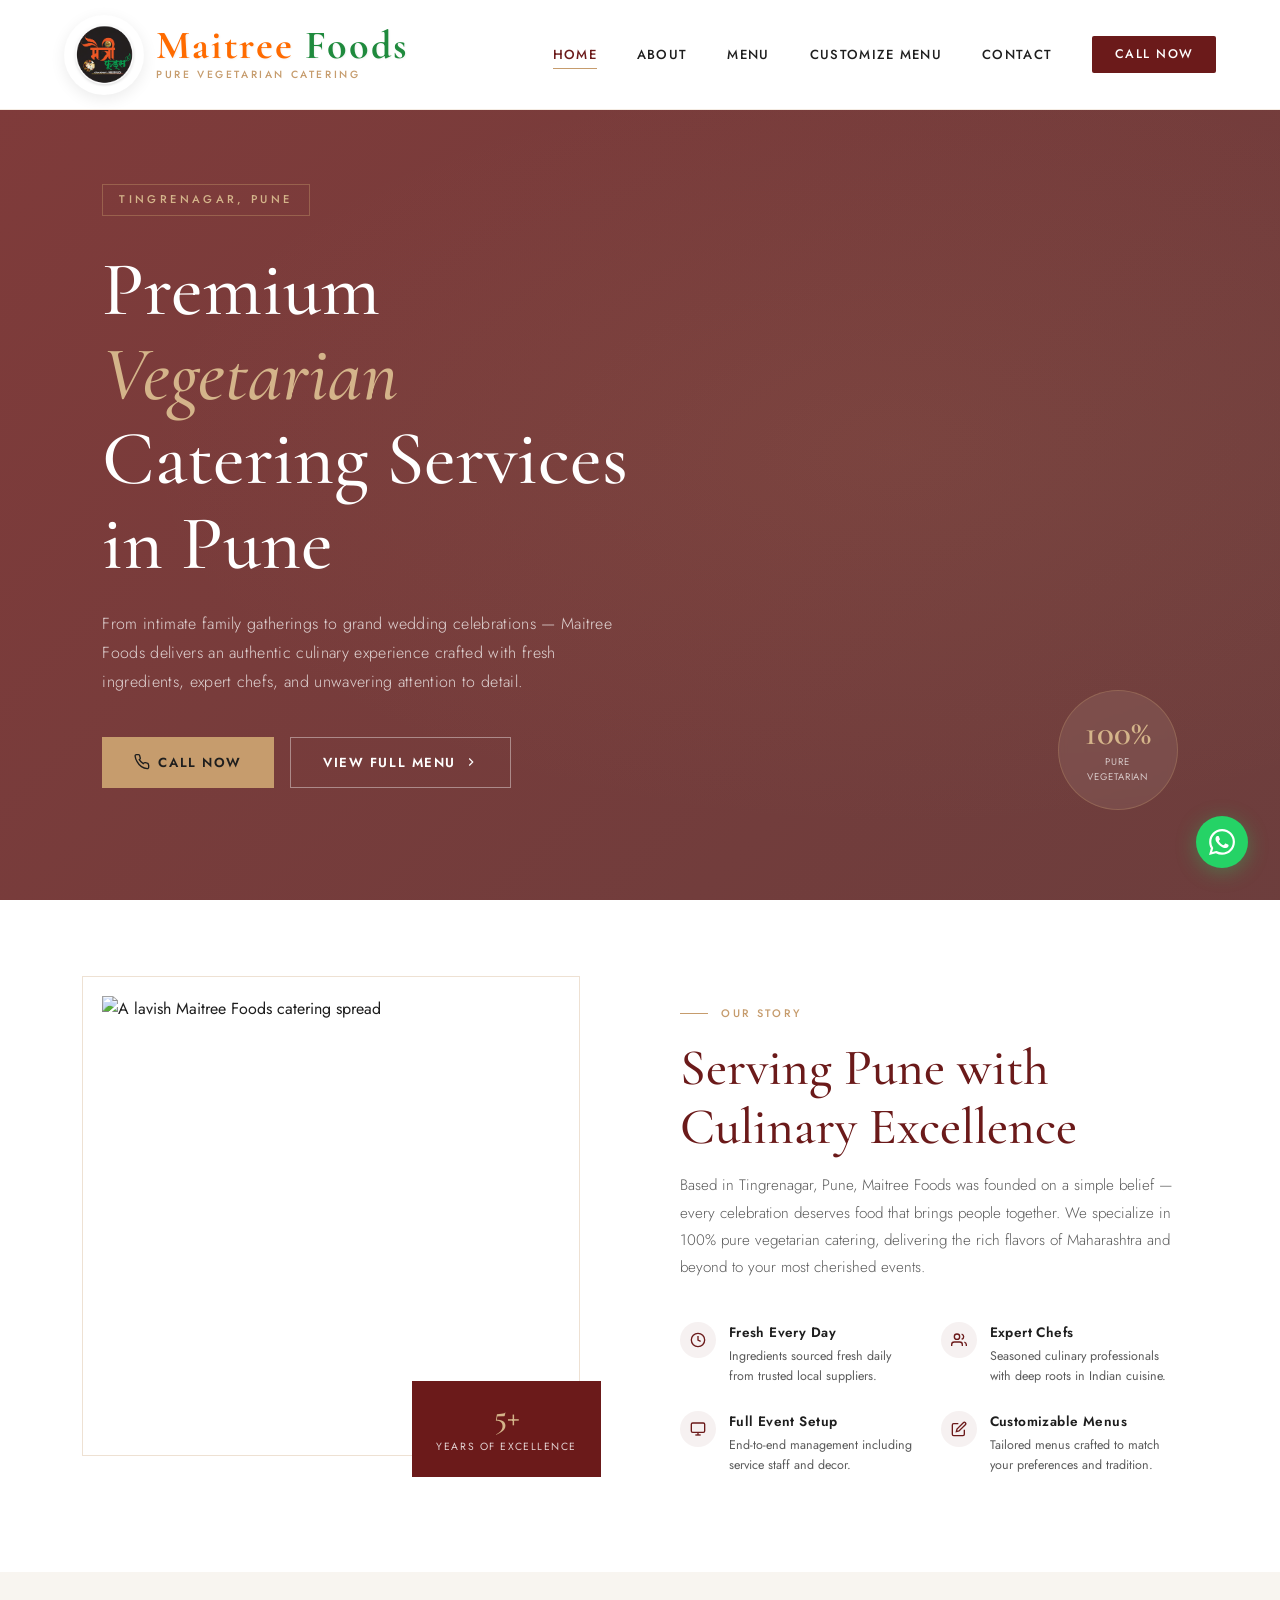
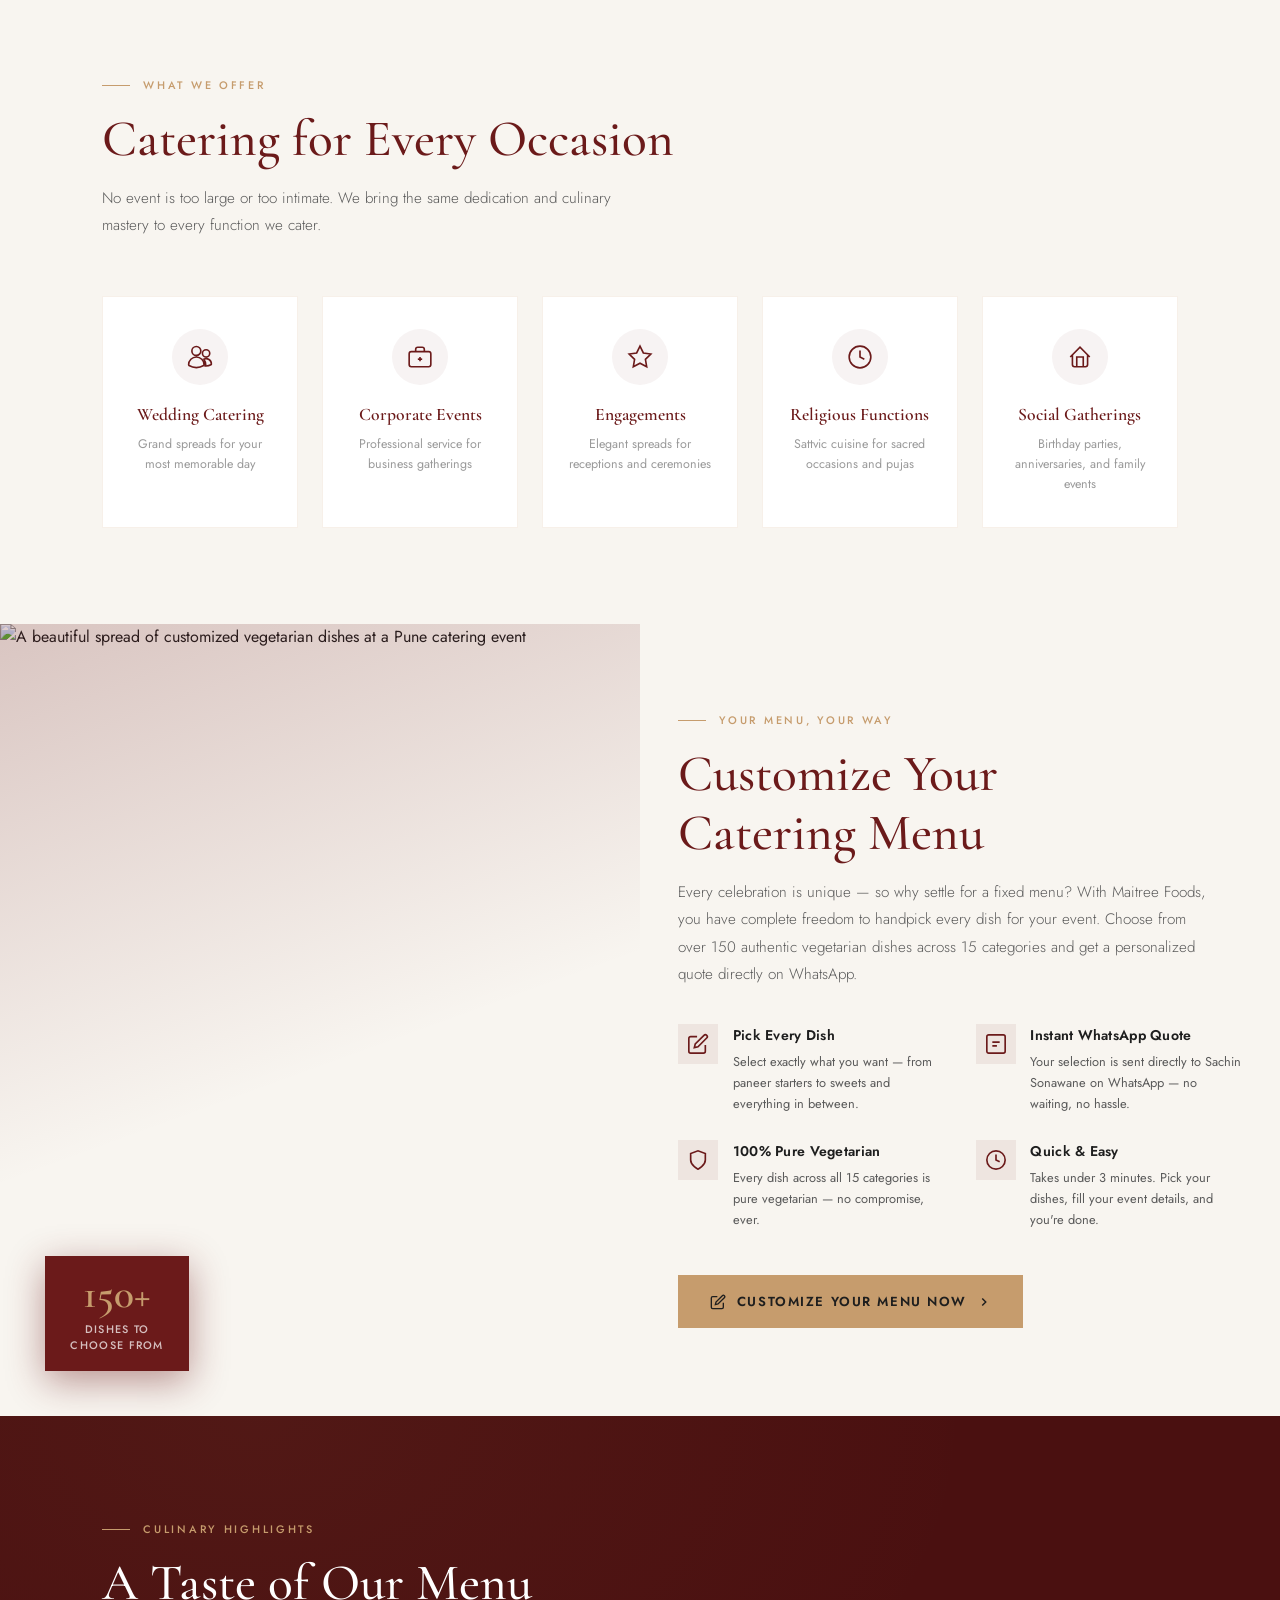
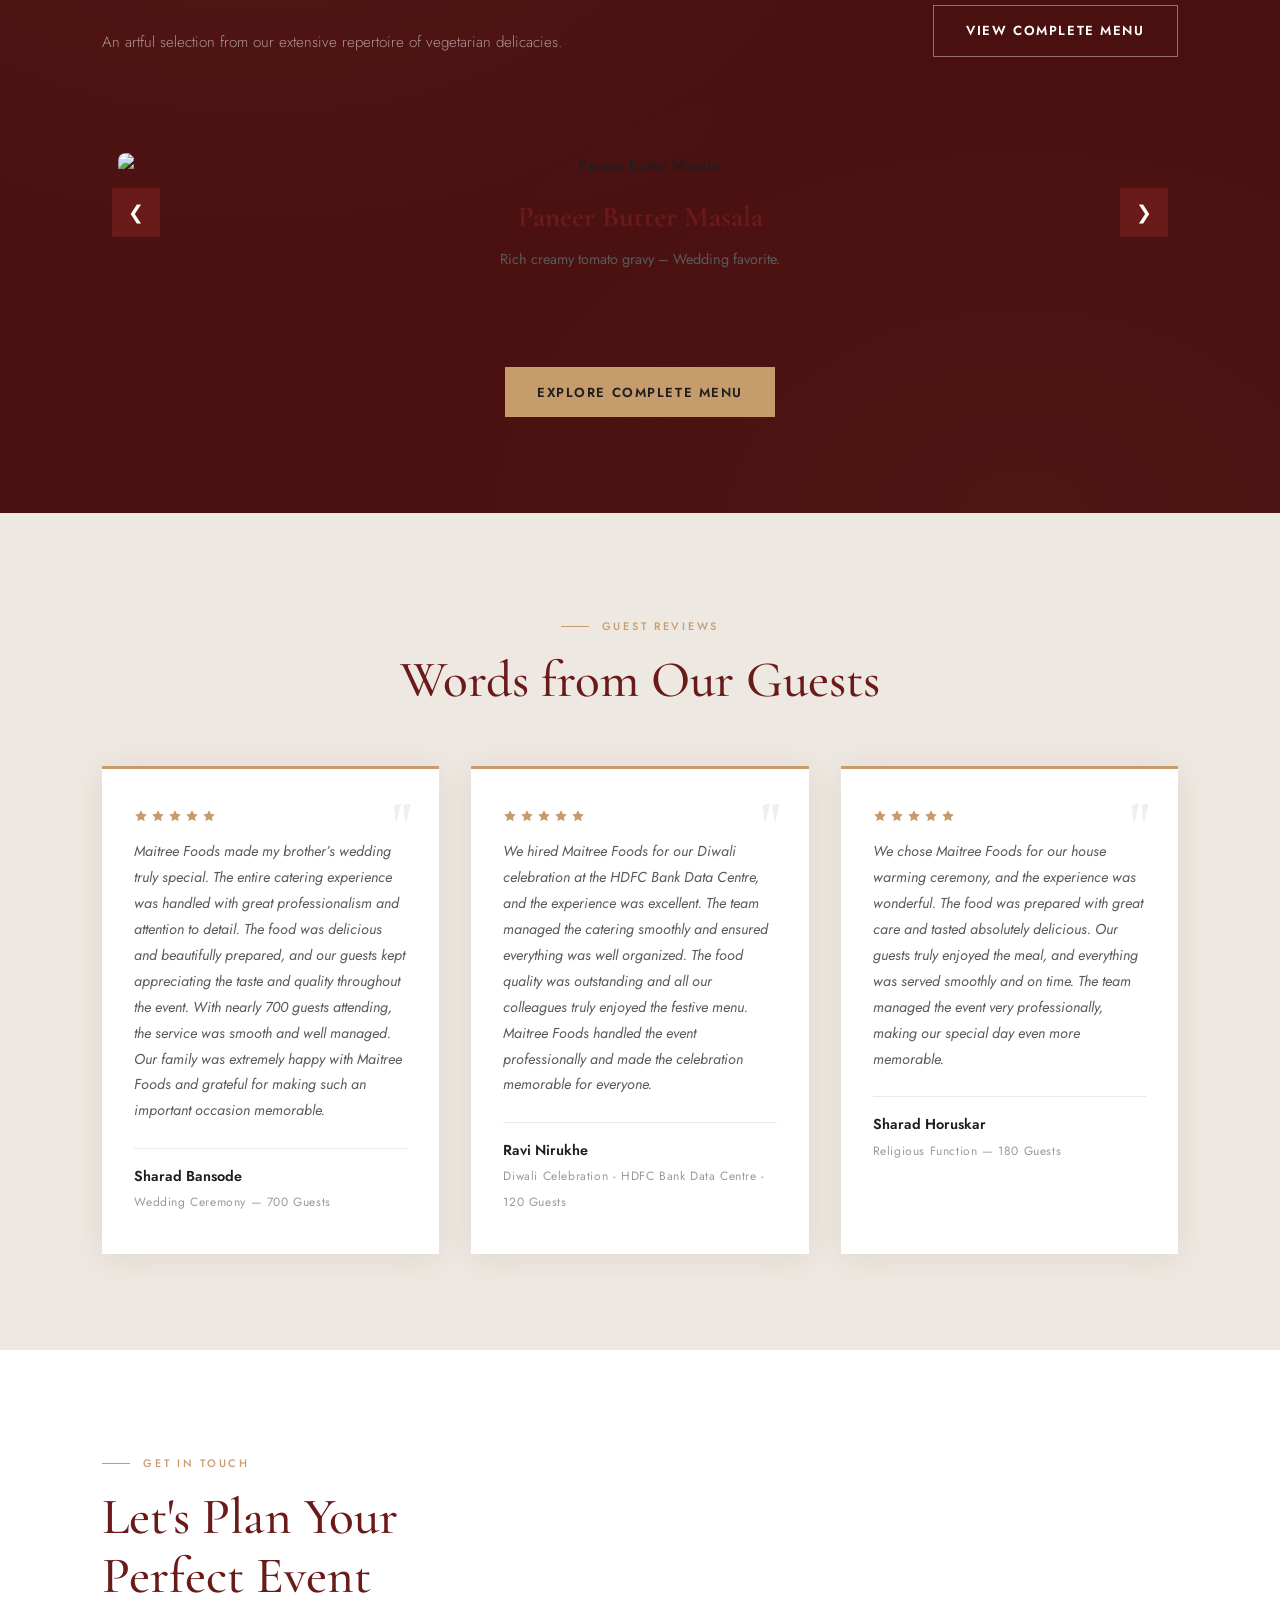
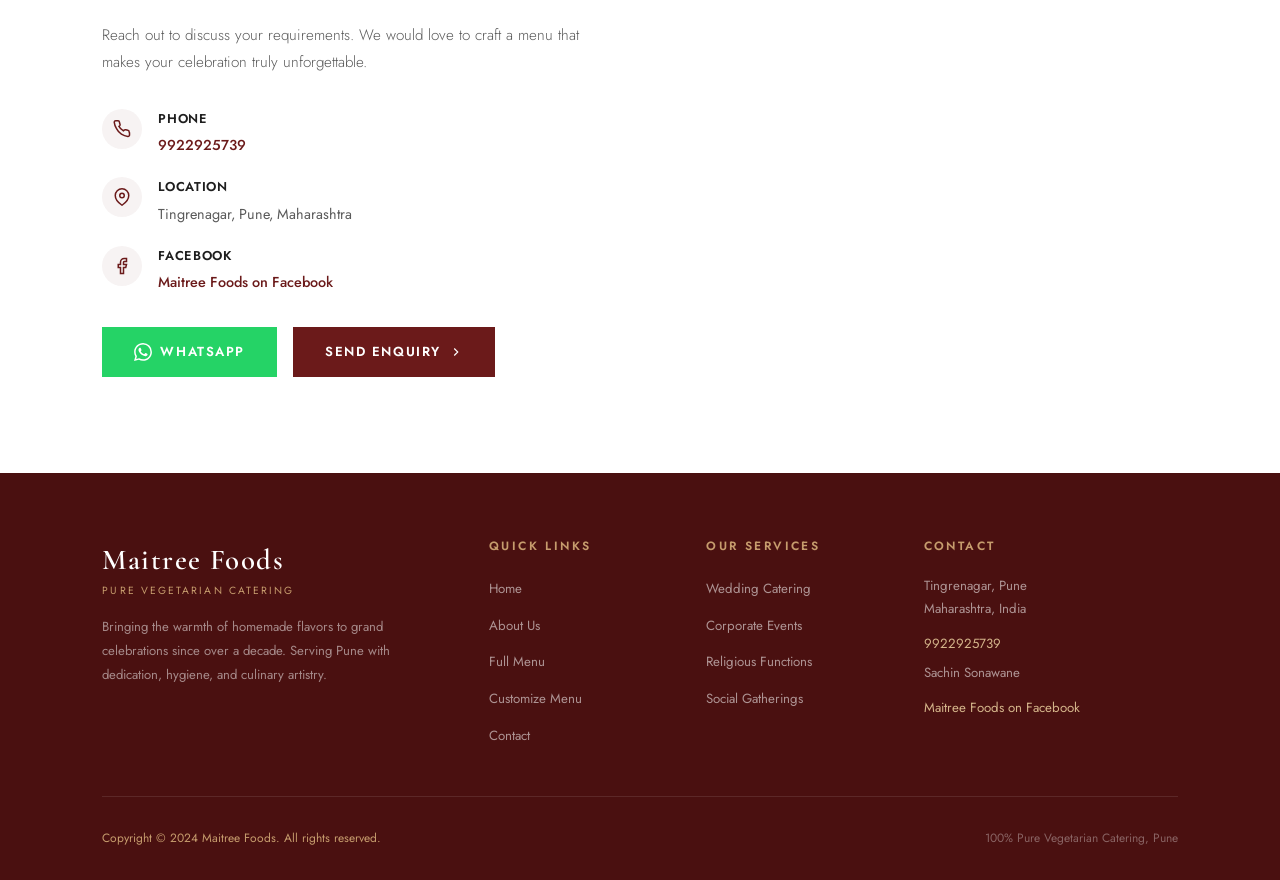
==== index.html @ 5e2cfca2 "Add files via upload" ====
<!doctype html>
<html lang="en">
  <head>
    <meta charset="UTF-8" />
    <meta name="viewport" content="width=device-width, initial-scale=1.0" />
    <title>Maitree Foods — Premium Vegetarian Catering in Pune</title>
    <meta
      name="description"
      content="Maitree Foods offers premium 100% pure vegetarian catering services in Pune for weddings, corporate events, social gatherings, and religious functions. Based in Tingrenagar, Pune."
    />
    <meta
      name="keywords"
      content="vegetarian catering Pune, wedding catering Pune, Maitree Foods, Tingrenagar catering, pure veg catering Maharashtra"
    />
    <link rel="preconnect" href="https://fonts.googleapis.com" />
    <link rel="preconnect" href="https://fonts.gstatic.com" crossorigin />
    <link
      href="https://fonts.googleapis.com/css2?family=Cormorant+Garamond:ital,wght@0,300;0,400;0,500;0,600;0,700;1,300;1,400;1,500&family=Jost:wght@300;400;500;600&display=swap"
      rel="stylesheet"
    />
    <link rel="stylesheet" href="style.css" />
    <style>
      /* ============================================================
       CUSTOMIZE PROMO SECTION — Index Page
       ============================================================ */
      .customize-promo {
        display: grid;
        grid-template-columns: 1fr 1fr;
        align-items: stretch;
        overflow: hidden;
        background: var(--cream, #f8f5f0);
      }

      .customize-promo__image-wrap {
        position: relative;
        min-height: 580px;
        overflow: hidden;
      }

      .customize-promo__image-wrap img {
        width: 100%;
        height: 100%;
        object-fit: cover;
        display: block;
        transition: transform 0.7s ease;
      }

      .customize-promo__image-wrap:hover img {
        transform: scale(1.05);
      }

      .customize-promo__image-wrap::after {
        content: "";
        position: absolute;
        inset: 0;
        background: linear-gradient(
          160deg,
          rgba(107, 26, 26, 0.22) 0%,
          transparent 55%
        );
        pointer-events: none;
      }

      .customize-promo__badge {
        position: absolute;
        bottom: 2.8rem;
        left: 2.8rem;
        background: #6b1a1a;
        padding: 1.1rem 1.6rem;
        z-index: 2;
        text-align: center;
        box-shadow: 0 10px 35px rgba(107, 26, 26, 0.45);
      }

      .customize-promo__badge strong {
        display: block;
        font-family: "Cormorant Garamond", serif;
        font-size: 2.6rem;
        font-weight: 600;
        line-height: 1;
        color: #c69c6d;
      }

      .customize-promo__badge span {
        display: block;
        font-size: 0.68rem;
        font-weight: 500;
        letter-spacing: 0.12em;
        text-transform: uppercase;
        color: rgba(255, 255, 255, 0.72);
        margin-top: 0.35rem;
        line-height: 1.5;
      }

      .customize-promo__content {
        padding: 5.5rem 6%;
        display: flex;
        flex-direction: column;
        justify-content: center;
      }

      .customize-reasons {
        display: grid;
        grid-template-columns: 1fr 1fr;
        gap: 1.6rem 2rem;
        margin: 2.2rem 0 2.8rem;
      }

      .customize-reason {
        display: flex;
        gap: 0.9rem;
        align-items: flex-start;
      }

      .customize-reason__icon {
        width: 40px;
        height: 40px;
        background: rgba(107, 26, 26, 0.07);
        display: flex;
        align-items: center;
        justify-content: center;
        flex-shrink: 0;
        color: #6b1a1a;
        padding: 9px;
      }

      .customize-reason__icon svg {
        width: 100%;
        height: 100%;
      }

      .customize-reason h4 {
        font-size: 0.88rem;
        font-weight: 600;
        color: #1e1e1e;
        margin-bottom: 0.3rem;
        letter-spacing: 0.02em;
      }

      .customize-reason p {
        font-size: 0.8rem;
        color: #5a5a5a;
        line-height: 1.65;
      }

      .customize-promo__cta {
        align-self: flex-start;
        display: inline-flex;
        align-items: center;
        gap: 0.65rem;
        padding: 1rem 2rem;
        font-size: 0.82rem;
        text-decoration: none;
        transition: gap 0.2s;
      }

      .customize-promo__cta:hover {
        gap: 0.9rem;
      }

      @media (max-width: 960px) {
        .customize-promo {
          grid-template-columns: 1fr;
        }
        .customize-promo__image-wrap {
          min-height: 340px;
        }
        .customize-promo__content {
          padding: 3.5rem 8%;
        }
      }

      @media (max-width: 600px) {
        .customize-promo__content {
          padding: 3rem 5%;
        }
        .customize-reasons {
          grid-template-columns: 1fr;
          gap: 1.2rem;
        }
        .customize-promo__badge {
          bottom: 1.5rem;
          left: 1.5rem;
        }
        .customize-promo__cta {
          width: 100%;
          justify-content: center;
        }
      }
    </style>
  </head>
  <body>
    <!-- ======================================================
       HEADER
  ====================================================== -->
    <header class="site-header" id="siteHeader">
      <a href="index.html" class="logo">
        <img
          src="Maitree foods logo2.png"
          alt="Maitree Foods Logo"
          class="logo__icon"
        />
        <div class="logo__text">
          <div class="logo__name">
            <span class="logo-maitri">Maitree</span>
            <span class="logo-foods">Foods</span>
          </div>
          <div class="logo__sub">Pure Vegetarian Catering</div>
        </div>
      </a>

      <nav class="main-nav" aria-label="Main navigation">
        <a href="index.html" class="main-nav__link active">Home</a>
        <a href="about.html" class="main-nav__link">About</a>
        <a href="menu.html" class="main-nav__link">Menu</a>
        <a href="customize-menu.html" class="main-nav__link">Customize Menu</a>
        <a href="contact.html" class="main-nav__link">Contact</a>
        <a href="tel:9922925739" class="main-nav__link main-nav__cta"
          >Call Now</a
        >
      </nav>

      <button
        class="hamburger"
        id="hamburger"
        aria-label="Toggle menu"
        aria-expanded="false"
      >
        <span></span><span></span><span></span>
      </button>
    </header>

    <nav class="mobile-menu" id="mobileMenu" aria-label="Mobile navigation">
      <a href="index.html" class="mobile-menu__link">Home</a>
      <a href="about.html" class="mobile-menu__link">About</a>
      <a href="menu.html" class="mobile-menu__link">Menu</a>
      <a href="customize-menu.html" class="mobile-menu__link">Customize Menu</a>
      <a href="contact.html" class="mobile-menu__link">Contact</a>
      <a href="tel:9922925739" class="mobile-menu__link">Call: 9922925739</a>
    </nav>

    <!-- ======================================================
       HERO
  ====================================================== -->
    <section class="hero" aria-label="Hero">
      <div class="hero__bg">
        <div class="hero__slide active"></div>
        <div class="hero__slide"></div>
        <div class="hero__slide"></div>
      </div>

      <div class="hero__content">
        <div class="hero__label">Tingrenagar, Pune</div>
        <h1 class="hero__title">
          Premium <em>Vegetarian</em><br />Catering Services<br />in Pune
        </h1>
        <p class="hero__desc">
          From intimate family gatherings to grand wedding celebrations —
          Maitree Foods delivers an authentic culinary experience crafted with
          fresh ingredients, expert chefs, and unwavering attention to detail.
        </p>
        <div class="hero__buttons">
          <a href="tel:9922925739" class="btn btn--primary">
            <svg
              width="16"
              height="16"
              viewBox="0 0 24 24"
              fill="none"
              stroke="currentColor"
              stroke-width="2"
              aria-hidden="true"
            >
              <path
                d="M22 16.92v3a2 2 0 0 1-2.18 2 19.79 19.79 0 0 1-8.63-3.07A19.5 19.5 0 0 1 4.69 11.5a19.79 19.79 0 0 1-3.07-8.67A2 2 0 0 1 3.62 1h3a2 2 0 0 1 2 1.72c.127.96.361 1.903.7 2.81a2 2 0 0 1-.45 2.11L7.91 8.5a16 16 0 0 0 6 6l.96-.96a2 2 0 0 1 2.11-.45c.907.339 1.85.573 2.81.7A2 2 0 0 1 21.5 16z"
              />
            </svg>
            Call Now
          </a>
          <a href="menu.html" class="btn btn--outline-light">
            View Full Menu
            <svg
              width="14"
              height="14"
              viewBox="0 0 24 24"
              fill="none"
              stroke="currentColor"
              stroke-width="2"
              aria-hidden="true"
            >
              <polyline points="9,18 15,12 9,6" />
            </svg>
          </a>
        </div>
      </div>
      <div class="hero__badge" aria-hidden="true">
        <div class="hero__badge-num">100%</div>
        <div class="hero__badge-text">Pure<br />Vegetarian</div>
      </div>
    </section>

    <!-- ======================================================
       ABOUT
  ====================================================== -->
    <section class="about section" aria-labelledby="about-heading">
      <div class="about__image-wrap">
        <img
          src="https://images.unsplash.com/photo-1567620905732-2d1ec7ab7445?w=800&q=80"
          alt="A lavish Maitree Foods catering spread"
        />
        <div class="about__image-tag">
          <strong>5+</strong>
          <span>Years of Excellence</span>
        </div>
      </div>

      <div class="about__text">
        <div class="section-label">Our Story</div>
        <h2 class="section-title" id="about-heading">
          Serving Pune with<br />Culinary Excellence
        </h2>
        <p class="section-subtitle">
          Based in Tingrenagar, Pune, Maitree Foods was founded on a simple
          belief — every celebration deserves food that brings people together.
          We specialize in 100% pure vegetarian catering, delivering the rich
          flavors of Maharashtra and beyond to your most cherished events.
        </p>

        <div class="about__points">
          <div class="about__point">
            <div class="about__point-icon">
              <svg
                viewBox="0 0 24 24"
                fill="none"
                stroke="currentColor"
                stroke-width="2"
                aria-hidden="true"
              >
                <circle cx="12" cy="12" r="10" />
                <path d="M12 6v6l4 2" />
              </svg>
            </div>
            <div>
              <h4>Fresh Every Day</h4>
              <p>
                Ingredients sourced fresh daily from trusted local suppliers.
              </p>
            </div>
          </div>
          <div class="about__point">
            <div class="about__point-icon">
              <svg
                viewBox="0 0 24 24"
                fill="none"
                stroke="currentColor"
                stroke-width="2"
                aria-hidden="true"
              >
                <path d="M17 21v-2a4 4 0 0 0-4-4H5a4 4 0 0 0-4 4v2" />
                <circle cx="9" cy="7" r="4" />
                <path d="M23 21v-2a4 4 0 0 0-3-3.87" />
                <path d="M16 3.13a4 4 0 0 1 0 7.75" />
              </svg>
            </div>
            <div>
              <h4>Expert Chefs</h4>
              <p>
                Seasoned culinary professionals with deep roots in Indian
                cuisine.
              </p>
            </div>
          </div>
          <div class="about__point">
            <div class="about__point-icon">
              <svg
                viewBox="0 0 24 24"
                fill="none"
                stroke="currentColor"
                stroke-width="2"
                aria-hidden="true"
              >
                <rect x="2" y="3" width="20" height="14" rx="2" />
                <line x1="8" y1="21" x2="16" y2="21" />
                <line x1="12" y1="17" x2="12" y2="21" />
              </svg>
            </div>
            <div>
              <h4>Full Event Setup</h4>
              <p>End-to-end management including service staff and decor.</p>
            </div>
          </div>
          <div class="about__point">
            <div class="about__point-icon">
              <svg
                viewBox="0 0 24 24"
                fill="none"
                stroke="currentColor"
                stroke-width="2"
                aria-hidden="true"
              >
                <path
                  d="M11 4H4a2 2 0 0 0-2 2v14a2 2 0 0 0 2 2h14a2 2 0 0 0 2-2v-7"
                />
                <path
                  d="M18.5 2.5a2.121 2.121 0 0 1 3 3L12 15l-4 1 1-4 9.5-9.5z"
                />
              </svg>
            </div>
            <div>
              <h4>Customizable Menus</h4>
              <p>
                Tailored menus crafted to match your preferences and tradition.
              </p>
            </div>
          </div>
        </div>
      </div>
    </section>

    <!-- ======================================================
       SERVICES
  ====================================================== -->
    <section class="services section" aria-labelledby="services-heading">
      <div class="services__header">
        <div class="section-label">What We Offer</div>
        <h2 class="section-title" id="services-heading">
          Catering for Every Occasion
        </h2>
        <p class="section-subtitle">
          No event is too large or too intimate. We bring the same dedication
          and culinary mastery to every function we cater.
        </p>
      </div>

      <div class="services__grid">
        <div class="service-card">
          <div class="service-card__icon">
            <svg
              viewBox="0 0 24 24"
              fill="none"
              stroke="currentColor"
              stroke-width="1.5"
              aria-hidden="true"
            >
              <path
                d="M4.5 6.375a4.125 4.125 0 1 1 8.25 0 4.125 4.125 0 0 1-8.25 0zM14.25 8.625a3.375 3.375 0 1 1 6.75 0 3.375 3.375 0 0 1-6.75 0zM1.5 19.125a7.125 7.125 0 0 1 14.25 0v.003l-.001.119a.75.75 0 0 1-.363.63 13.067 13.067 0 0 1-6.761 1.873c-2.472 0-4.786-.684-6.76-1.873a.75.75 0 0 1-.364-.63l-.001-.122zM17.25 19.128l-.001.144a2.25 2.25 0 0 1-.233.96 10.088 10.088 0 0 0 5.06-1.01.75.75 0 0 0 .42-.643 4.875 4.875 0 0 0-6.957-4.611 8.586 8.586 0 0 1 1.71 5.157v.003z"
              />
            </svg>
          </div>
          <h3>Wedding Catering</h3>
          <p>Grand spreads for your most memorable day</p>
        </div>
        <div class="service-card">
          <div class="service-card__icon">
            <svg
              viewBox="0 0 24 24"
              fill="none"
              stroke="currentColor"
              stroke-width="1.5"
              aria-hidden="true"
            >
              <rect x="2" y="7" width="20" height="14" rx="2" />
              <path d="M16 7V5a2 2 0 0 0-2-2h-4a2 2 0 0 0-2 2v2" />
              <line x1="12" y1="12" x2="12" y2="16" />
              <line x1="10" y1="14" x2="14" y2="14" />
            </svg>
          </div>
          <h3>Corporate Events</h3>
          <p>Professional service for business gatherings</p>
        </div>
        <div class="service-card">
          <div class="service-card__icon">
            <svg
              viewBox="0 0 24 24"
              fill="none"
              stroke="currentColor"
              stroke-width="1.5"
              aria-hidden="true"
            >
              <path
                d="M12 2l3.09 6.26L22 9.27l-5 4.87 1.18 6.88L12 17.77l-6.18 3.25L7 14.14 2 9.27l6.91-1.01L12 2z"
              />
            </svg>
          </div>
          <h3>Engagements</h3>
          <p>Elegant spreads for receptions and ceremonies</p>
        </div>
        <div class="service-card">
          <div class="service-card__icon">
            <svg
              viewBox="0 0 24 24"
              fill="none"
              stroke="currentColor"
              stroke-width="1.5"
              aria-hidden="true"
            >
              <circle cx="12" cy="12" r="10" />
              <path d="M12 6v6l4 2" />
            </svg>
          </div>
          <h3>Religious Functions</h3>
          <p>Sattvic cuisine for sacred occasions and pujas</p>
        </div>
        <div class="service-card">
          <div class="service-card__icon">
            <svg
              viewBox="0 0 24 24"
              fill="none"
              stroke="currentColor"
              stroke-width="1.5"
              aria-hidden="true"
            >
              <path
                d="M3 12l9-9 9 9M5 10v9a2 2 0 0 0 2 2h10a2 2 0 0 0 2-2v-9"
              />
              <path d="M9 21V12h6v9" />
            </svg>
          </div>
          <h3>Social Gatherings</h3>
          <p>Birthday parties, anniversaries, and family events</p>
        </div>
      </div>
    </section>

    <!-- ======================================================
       CUSTOMIZE YOUR MENU — PROMO SECTION
  ====================================================== -->
    <section class="customize-promo" aria-labelledby="customize-heading">
      <div class="customize-promo__image-wrap">
        <img
          src="https://images.unsplash.com/photo-1555244162-803834f70033?w=900&q=80"
          alt="A beautiful spread of customized vegetarian dishes at a Pune catering event"
          loading="lazy"
        />
        <div class="customize-promo__badge">
          <strong>150+</strong>
          <span>Dishes to<br />Choose From</span>
        </div>
      </div>

      <div class="customize-promo__content">
        <div class="section-label">Your Menu, Your Way</div>
        <h2 class="section-title" id="customize-heading">
          Customize Your<br />Catering Menu
        </h2>
        <p class="section-subtitle">
          Every celebration is unique — so why settle for a fixed menu? With
          Maitree Foods, you have complete freedom to handpick every dish for
          your event. Choose from over 150 authentic vegetarian dishes across 15
          categories and get a personalized quote directly on WhatsApp.
        </p>

        <div class="customize-reasons">
          <div class="customize-reason">
            <div class="customize-reason__icon">
              <svg
                viewBox="0 0 24 24"
                fill="none"
                stroke="currentColor"
                stroke-width="1.8"
                aria-hidden="true"
              >
                <path
                  d="M11 4H4a2 2 0 0 0-2 2v14a2 2 0 0 0 2 2h14a2 2 0 0 0 2-2v-7"
                />
                <path
                  d="M18.5 2.5a2.121 2.121 0 0 1 3 3L12 15l-4 1 1-4 9.5-9.5z"
                />
              </svg>
            </div>
            <div>
              <h4>Pick Every Dish</h4>
              <p>
                Select exactly what you want — from paneer starters to sweets
                and everything in between.
              </p>
            </div>
          </div>

          <div class="customize-reason">
            <div class="customize-reason__icon">
              <svg
                viewBox="0 0 24 24"
                fill="none"
                stroke="currentColor"
                stroke-width="1.8"
                aria-hidden="true"
              >
                <rect x="2" y="2" width="20" height="20" rx="2" />
                <path d="M8 10h8M8 14h5" />
              </svg>
            </div>
            <div>
              <h4>Instant WhatsApp Quote</h4>
              <p>
                Your selection is sent directly to Sachin Sonawane on WhatsApp —
                no waiting, no hassle.
              </p>
            </div>
          </div>

          <div class="customize-reason">
            <div class="customize-reason__icon">
              <svg
                viewBox="0 0 24 24"
                fill="none"
                stroke="currentColor"
                stroke-width="1.8"
                aria-hidden="true"
              >
                <path d="M12 22s8-4 8-10V5l-8-3-8 3v7c0 6 8 10 8 10z" />
              </svg>
            </div>
            <div>
              <h4>100% Pure Vegetarian</h4>
              <p>
                Every dish across all 15 categories is pure vegetarian — no
                compromise, ever.
              </p>
            </div>
          </div>

          <div class="customize-reason">
            <div class="customize-reason__icon">
              <svg
                viewBox="0 0 24 24"
                fill="none"
                stroke="currentColor"
                stroke-width="1.8"
                aria-hidden="true"
              >
                <circle cx="12" cy="12" r="10" />
                <polyline points="12,6 12,12 16,14" />
              </svg>
            </div>
            <div>
              <h4>Quick &amp; Easy</h4>
              <p>
                Takes under 3 minutes. Pick your dishes, fill your event
                details, and you're done.
              </p>
            </div>
          </div>
        </div>

        <a
          href="customize-menu.html"
          class="btn btn--primary customize-promo__cta"
        >
          <svg
            width="16"
            height="16"
            viewBox="0 0 24 24"
            fill="none"
            stroke="currentColor"
            stroke-width="2"
            aria-hidden="true"
          >
            <path
              d="M11 4H4a2 2 0 0 0-2 2v14a2 2 0 0 0 2 2h14a2 2 0 0 0 2-2v-7"
            />
            <path d="M18.5 2.5a2.121 2.121 0 0 1 3 3L12 15l-4 1 1-4 9.5-9.5z" />
          </svg>
          Customize Your Menu Now
          <svg
            width="14"
            height="14"
            viewBox="0 0 24 24"
            fill="none"
            stroke="currentColor"
            stroke-width="2.5"
            aria-hidden="true"
          >
            <polyline points="9,18 15,12 9,6" />
          </svg>
        </a>
      </div>
    </section>

    <!-- ======================================================
       FEATURED MENU
  ====================================================== -->
    <section class="featured-menu section" aria-labelledby="menu-heading">
      <div class="featured-menu__header">
        <div>
          <div class="section-label">Culinary Highlights</div>
          <h2 class="section-title section-title--white" id="menu-heading">
            A Taste of Our Menu
          </h2>
          <p class="section-subtitle section-subtitle--white">
            An artful selection from our extensive repertoire of vegetarian
            delicacies.
          </p>
        </div>
        <a
          href="menu.html"
          class="btn btn--outline-light"
          style="flex-shrink: 0"
          >View Complete Menu</a
        >
      </div>

      <div class="highlight-slider">
        <button class="slider-btn prev">&#10094;</button>

        <div class="highlight-track">
          <div class="highlight-card">
            <img src="Images/Paneer Dishes.png" alt="Paneer Butter Masala" />
            <h3>Paneer Butter Masala</h3>
            <p>Rich creamy tomato gravy – Wedding favorite.</p>
          </div>

          <div class="highlight-card">
            <img src="Images/Types of Roti.png" alt="Butter Roti" />
            <h3>Butter Roti</h3>
            <p>Soft freshly made roti served hot with every meal .</p>
          </div>

          <div class="highlight-card">
            <img src="Images/Rice.png" alt="Masala Rice" />
            <h3>Masala Rice</h3>
            <p>
              Traditional spiced rice cooked with fresh vegetables and masalas.>
            </p>
          </div>
        </div>

        <button class="slider-btn next">&#10095;</button>
      </div>

      <div class="featured-menu__cta">
        <a href="menu.html" class="btn btn--primary">Explore Complete Menu</a>
      </div>
    </section>

    <!-- ======================================================
       TESTIMONIALS
  ====================================================== -->
    <section
      class="testimonials section"
      aria-labelledby="testimonials-heading"
    >
      <div class="testimonials__header">
        <div class="section-label">Guest Reviews</div>
        <h2 class="section-title" id="testimonials-heading">
          Words from Our Guests
        </h2>
      </div>

      <div class="testimonials__grid">
        <article class="testimonial-card">
          <div class="testimonial-card__quote" aria-hidden="true">"</div>
          <div class="testimonial-card__stars" aria-label="5 out of 5 stars">
            <svg viewBox="0 0 24 24" aria-hidden="true">
              <path
                d="M12 2l3.09 6.26L22 9.27l-5 4.87 1.18 6.88L12 17.77l-6.18 3.25L7 14.14 2 9.27l6.91-1.01L12 2z"
              />
            </svg>
            <svg viewBox="0 0 24 24" aria-hidden="true">
              <path
                d="M12 2l3.09 6.26L22 9.27l-5 4.87 1.18 6.88L12 17.77l-6.18 3.25L7 14.14 2 9.27l6.91-1.01L12 2z"
              />
            </svg>
            <svg viewBox="0 0 24 24" aria-hidden="true">
              <path
                d="M12 2l3.09 6.26L22 9.27l-5 4.87 1.18 6.88L12 17.77l-6.18 3.25L7 14.14 2 9.27l6.91-1.01L12 2z"
              />
            </svg>
            <svg viewBox="0 0 24 24" aria-hidden="true">
              <path
                d="M12 2l3.09 6.26L22 9.27l-5 4.87 1.18 6.88L12 17.77l-6.18 3.25L7 14.14 2 9.27l6.91-1.01L12 2z"
              />
            </svg>
            <svg viewBox="0 0 24 24" aria-hidden="true">
              <path
                d="M12 2l3.09 6.26L22 9.27l-5 4.87 1.18 6.88L12 17.77l-6.18 3.25L7 14.14 2 9.27l6.91-1.01L12 2z"
              />
            </svg>
          </div>
          <p>
           Maitree Foods made my brother’s wedding truly special. The entire catering experience was handled with great professionalism and attention to detail. The food was delicious and beautifully prepared, and our guests kept appreciating the taste and quality throughout the event. With nearly 700 guests attending, the service was smooth and well managed. Our family was extremely happy with Maitree Foods and grateful for making such an important occasion memorable.
          </p>
          <div class="testimonial-card__author">
            <strong>Sharad Bansode</strong>
            <span>Wedding Ceremony — 700 Guests</span>
          </div>
        </article>

        <article class="testimonial-card">
          <div class="testimonial-card__quote" aria-hidden="true">"</div>
          <div class="testimonial-card__stars" aria-label="5 out of 5 stars">
            <svg viewBox="0 0 24 24" aria-hidden="true">
              <path
                d="M12 2l3.09 6.26L22 9.27l-5 4.87 1.18 6.88L12 17.77l-6.18 3.25L7 14.14 2 9.27l6.91-1.01L12 2z"
              />
            </svg>
            <svg viewBox="0 0 24 24" aria-hidden="true">
              <path
                d="M12 2l3.09 6.26L22 9.27l-5 4.87 1.18 6.88L12 17.77l-6.18 3.25L7 14.14 2 9.27l6.91-1.01L12 2z"
              />
            </svg>
            <svg viewBox="0 0 24 24" aria-hidden="true">
              <path
                d="M12 2l3.09 6.26L22 9.27l-5 4.87 1.18 6.88L12 17.77l-6.18 3.25L7 14.14 2 9.27l6.91-1.01L12 2z"
              />
            </svg>
            <svg viewBox="0 0 24 24" aria-hidden="true">
              <path
                d="M12 2l3.09 6.26L22 9.27l-5 4.87 1.18 6.88L12 17.77l-6.18 3.25L7 14.14 2 9.27l6.91-1.01L12 2z"
              />
            </svg>
            <svg viewBox="0 0 24 24" aria-hidden="true">
              <path
                d="M12 2l3.09 6.26L22 9.27l-5 4.87 1.18 6.88L12 17.77l-6.18 3.25L7 14.14 2 9.27l6.91-1.01L12 2z"
              />
            </svg>
          </div>
          <p>
            We hired Maitree Foods for our Diwali celebration at the HDFC Bank Data Centre, and the experience was excellent. The team managed the catering smoothly and ensured everything was well organized. The food quality was outstanding and all our colleagues truly enjoyed the festive menu. Maitree Foods handled the event professionally and made the celebration memorable for everyone.
          </p>
          <div class="testimonial-card__author">
            <strong>Ravi Nirukhe</strong>
            <span>Diwali Celebration - HDFC Bank Data Centre - 120 Guests</span>
          </div>
        </article>

        <article class="testimonial-card">
          <div class="testimonial-card__quote" aria-hidden="true">"</div>
          <div class="testimonial-card__stars" aria-label="5 out of 5 stars">
            <svg viewBox="0 0 24 24" aria-hidden="true">
              <path
                d="M12 2l3.09 6.26L22 9.27l-5 4.87 1.18 6.88L12 17.77l-6.18 3.25L7 14.14 2 9.27l6.91-1.01L12 2z"
              />
            </svg>
            <svg viewBox="0 0 24 24" aria-hidden="true">
              <path
                d="M12 2l3.09 6.26L22 9.27l-5 4.87 1.18 6.88L12 17.77l-6.18 3.25L7 14.14 2 9.27l6.91-1.01L12 2z"
              />
            </svg>
            <svg viewBox="0 0 24 24" aria-hidden="true">
              <path
                d="M12 2l3.09 6.26L22 9.27l-5 4.87 1.18 6.88L12 17.77l-6.18 3.25L7 14.14 2 9.27l6.91-1.01L12 2z"
              />
            </svg>
            <svg viewBox="0 0 24 24" aria-hidden="true">
              <path
                d="M12 2l3.09 6.26L22 9.27l-5 4.87 1.18 6.88L12 17.77l-6.18 3.25L7 14.14 2 9.27l6.91-1.01L12 2z"
              />
            </svg>
            <svg viewBox="0 0 24 24" aria-hidden="true">
              <path
                d="M12 2l3.09 6.26L22 9.27l-5 4.87 1.18 6.88L12 17.77l-6.18 3.25L7 14.14 2 9.27l6.91-1.01L12 2z"
              />
            </svg>
          </div>
          <p>
            We chose Maitree Foods for our house warming ceremony, and the experience was wonderful. The food was prepared with great care and tasted absolutely delicious. Our guests truly enjoyed the meal, and everything was served smoothly and on time. The team managed the event very professionally, making our special day even more memorable.
          </p>
          <div class="testimonial-card__author">
            <strong>Sharad Horuskar</strong>
            <span>Religious Function — 180 Guests</span>
          </div>
        </article>
      </div>
    </section>

    <!-- ======================================================
       CONTACT PREVIEW
  ====================================================== -->
    <section class="contact-preview section" aria-labelledby="contact-heading">
      <div>
        <div class="section-label">Get in Touch</div>
        <h2 class="section-title" id="contact-heading">
          Let's Plan Your<br />Perfect Event
        </h2>
        <p class="section-subtitle">
          Reach out to discuss your requirements. We would love to craft a menu
          that makes your celebration truly unforgettable.
        </p>

        <div class="contact-info__items">
          <div class="contact-info__item">
            <div class="contact-info__item-icon">
              <svg
                viewBox="0 0 24 24"
                fill="none"
                stroke="currentColor"
                stroke-width="2"
                aria-hidden="true"
              >
                <path
                  d="M22 16.92v3a2 2 0 0 1-2.18 2 19.79 19.79 0 0 1-8.63-3.07A19.5 19.5 0 0 1 4.69 11.5a19.79 19.79 0 0 1-3.07-8.67A2 2 0 0 1 3.62 1h3a2 2 0 0 1 2 1.72c.127.96.361 1.903.7 2.81a2 2 0 0 1-.45 2.11L7.91 8.5a16 16 0 0 0 6 6l.96-.96a2 2 0 0 1 2.11-.45c.907.339 1.85.573 2.81.7A2 2 0 0 1 21.5 16z"
                />
              </svg>
            </div>
            <div class="contact-info__item-text">
              <strong>Phone</strong>
              <a href="tel:9922925739">9922925739</a>
            </div>
          </div>
          <div class="contact-info__item">
            <div class="contact-info__item-icon">
              <svg
                viewBox="0 0 24 24"
                fill="none"
                stroke="currentColor"
                stroke-width="2"
                aria-hidden="true"
              >
                <path d="M21 10c0 7-9 13-9 13s-9-6-9-13a9 9 0 0 1 18 0z" />
                <circle cx="12" cy="10" r="3" />
              </svg>
            </div>
            <div class="contact-info__item-text">
              <strong>Location</strong>
              <span>Tingrenagar, Pune, Maharashtra</span>
            </div>
          </div>
          <div class="contact-info__item">
            <div class="contact-info__item-icon">
              <svg width="18" height="18" viewBox="0 0 24 24" fill="none" stroke="currentColor" stroke-width="2">
                <path d="M18 2h-3a5 5 0 0 0-5 5v3H7v4h3v8h4v-8h3l1-4h-4V7a1 1 0 0 1 1-1h3z"/>
              </svg>
                <rect x="2" y="2" width="20" height="20" rx="5" ry="5" />
                <path d="M16 11.37A4 4 0 1 1 12.63 8 4 4 0 0 1 16 11.37z" />
                <line x1="17.5" y1="6.5" x2="17.51" y2="6.5" />
              </svg>
            </div>
            <div class="contact-info__item-text">
              <strong>Facebook</strong>
              <a
                href="https://www.facebook.com/share/1GCCyhc4Wt/"
                target="_blank"
                rel="noopener"
                >Maitree Foods on Facebook</a
              >
            </div>
          </div>
        </div>

        <div class="contact-buttons">
          <a
            href="https://wa.me/919922925739"
            class="btn btn--whatsapp"
            target="_blank"
            rel="noopener"
          >
            <svg
              width="18"
              height="18"
              viewBox="0 0 24 24"
              fill="currentColor"
              aria-hidden="true"
            >
              <path
                d="M17.472 14.382c-.297-.149-1.758-.867-2.03-.967-.273-.099-.471-.148-.67.15-.197.297-.767.966-.94 1.164-.173.199-.347.223-.644.075-.297-.15-1.255-.463-2.39-1.475-.883-.788-1.48-1.761-1.653-2.059-.173-.297-.018-.458.13-.606.134-.133.298-.347.446-.52.149-.174.198-.298.298-.497.099-.198.05-.371-.025-.52-.075-.149-.669-1.612-.916-2.207-.242-.579-.487-.5-.669-.51-.173-.008-.371-.01-.57-.01-.198 0-.52.074-.792.372-.272.297-1.04 1.016-1.04 2.479 0 1.462 1.065 2.875 1.213 3.074.149.198 2.096 3.2 5.077 4.487.709.306 1.262.489 1.694.625.712.227 1.36.195 1.871.118.571-.085 1.758-.719 2.006-1.413.248-.694.248-1.289.173-1.413-.074-.124-.272-.198-.57-.347m-5.421 7.403h-.004a9.87 9.87 0 0 1-5.031-1.378l-.361-.214-3.741.982.998-3.648-.235-.374a9.86 9.86 0 0 1-1.51-5.26c.001-5.45 4.436-9.884 9.888-9.884 2.64 0 5.122 1.03 6.988 2.898a9.825 9.825 0 0 1 2.893 6.994c-.003 5.45-4.437 9.884-9.885 9.884m8.413-18.297A11.815 11.815 0 0 0 12.05 0C5.495 0 .16 5.335.157 11.892c0 2.096.547 4.142 1.588 5.945L.057 24l6.305-1.654a11.882 11.882 0 0 0 5.683 1.448h.005c6.554 0 11.89-5.335 11.893-11.893a11.821 11.821 0 0 0-3.48-8.413z"
              />
            </svg>
            WhatsApp
          </a>
          <a href="contact.html" class="btn btn--maroon">
            Send Enquiry
            <svg
              width="14"
              height="14"
              viewBox="0 0 24 24"
              fill="none"
              stroke="currentColor"
              stroke-width="2"
              aria-hidden="true"
            >
              <polyline points="9,18 15,12 9,6" />
            </svg>
          </a>
        </div>
      </div>
    </section>

    <!-- ======================================================
       FOOTER
  ====================================================== -->
    <footer class="site-footer" aria-label="Site footer">
      <div class="site-footer__grid">
        <div>
          <div class="footer-logo__name">Maitree Foods</div>
          <span class="footer-logo__sub">Pure Vegetarian Catering</span>
          <p class="footer-desc">
            Bringing the warmth of homemade flavors to grand celebrations since
            over a decade. Serving Pune with dedication, hygiene, and culinary
            artistry.
          </p>
        </div>
        <div class="footer-col">
          <h4>Quick Links</h4>
          <ul>
            <li><a href="index.html">Home</a></li>
            <li><a href="about.html">About Us</a></li>
            <li><a href="menu.html">Full Menu</a></li>
            <li><a href="customize-menu.html">Customize Menu</a></li>
            <li><a href="contact.html">Contact</a></li>
          </ul>
        </div>
        <div class="footer-col">
          <h4>Our Services</h4>
          <ul>
            <li><a href="contact.html">Wedding Catering</a></li>
            <li><a href="contact.html">Corporate Events</a></li>
            <li><a href="contact.html">Religious Functions</a></li>
            <li><a href="contact.html">Social Gatherings</a></li>
          </ul>
        </div>
        <div class="footer-col">
          <h4>Contact</h4>
          <p>Tingrenagar, Pune<br />Maharashtra, India</p>
          <p style="margin-top: 0.8rem">
            <a href="tel:9922925739" class="footer-contact-link">9922925739</a>
          </p>
          <p style="margin-top: 0.4rem">Sachin Sonawane</p>
          <p style="margin-top: 0.8rem">
            <a
              href="https://www.facebook.com/share/1GCCyhc4Wt/"
              class="footer-contact-link"
              target="_blank"
              rel="noopener"
              >Maitree Foods on Facebook</a
            >
          </p>
        </div>
      </div>
      <div class="site-footer__bottom">
        <span
          >Copyright &copy; 2024 <span>Maitree Foods</span>. All rights
          reserved.</span
        >
        <span style="color: rgba(255, 255, 255, 0.35)"
          >100% Pure Vegetarian Catering, Pune</span
        >
      </div>
    </footer>

    <!-- WhatsApp Float -->
    <a
      href="https://wa.me/919922925739"
      class="whatsapp-float"
      target="_blank"
      rel="noopener"
      aria-label="Chat on WhatsApp"
    >
      <svg viewBox="0 0 24 24" aria-hidden="true">
        <path
          d="M17.472 14.382c-.297-.149-1.758-.867-2.03-.967-.273-.099-.471-.148-.67.15-.197.297-.767.966-.94 1.164-.173.199-.347.223-.644.075-.297-.15-1.255-.463-2.39-1.475-.883-.788-1.48-1.761-1.653-2.059-.173-.297-.018-.458.13-.606.134-.133.298-.347.446-.52.149-.174.198-.298.298-.497.099-.198.05-.371-.025-.52-.075-.149-.669-1.612-.916-2.207-.242-.579-.487-.5-.669-.51-.173-.008-.371-.01-.57-.01-.198 0-.52.074-.792.372-.272.297-1.04 1.016-1.04 2.479 0 1.462 1.065 2.875 1.213 3.074.149.198 2.096 3.2 5.077 4.487.709.306 1.262.489 1.694.625.712.227 1.36.195 1.871.118.571-.085 1.758-.719 2.006-1.413.248-.694.248-1.289.173-1.413-.074-.124-.272-.198-.57-.347m-5.421 7.403h-.004a9.87 9.87 0 0 1-5.031-1.378l-.361-.214-3.741.982.998-3.648-.235-.374a9.86 9.86 0 0 1-1.51-5.26c.001-5.45 4.436-9.884 9.888-9.884 2.64 0 5.122 1.03 6.988 2.898a9.825 9.825 0 0 1 2.893 6.994c-.003 5.45-4.437 9.884-9.885 9.884m8.413-18.297A11.815 11.815 0 0 0 12.05 0C5.495 0 .16 5.335.157 11.892c0 2.096.547 4.142 1.588 5.945L.057 24l6.305-1.654a11.882 11.882 0 0 0 5.683 1.448h.005c6.554 0 11.89-5.335 11.893-11.893a11.821 11.821 0 0 0-3.48-8.413z"
        />
      </svg>
    </a>

    <script src="main.js"></script>
  </body>
</html>
---- style.css ----
/* ============================================================
   MAITREE FOODS — Main Stylesheet
   100% Pure Vegetarian Catering, Pune
   ============================================================ */

/* ---- RESET & BASE ---- */
*, *::before, *::after {
  box-sizing: border-box;
  margin: 0;
  padding: 0;
}

:root {
  --maroon:       #6B1A1A;
  --maroon-dark:  #4A1010;
  --maroon-light: #8B2828;
  --gold:         #C69C6D;
  --gold-light:   #D4B48A;
  --gold-pale:    #EDD8BC;
  --cream:        #F8F5F0;
  --cream-dark:   #EDE8E1;
  --charcoal:     #1E1E1E;
  --mid-grey:     #5A5A5A;
  --light-grey:   #9A9A9A;
  --white:        #FFFFFF;
  --green:        #2E7D32;
  --whatsapp:     #25D366;

  --shadow-soft:   0 4px 30px rgba(107,26,26,0.08);
  --shadow-medium: 0 8px 50px rgba(107,26,26,0.12);

}

html {
  scroll-behavior: smooth;
}

body {
  font-family: 'Jost', sans-serif;
  background: var(--cream);
  color: var(--charcoal);
  line-height: 1.6;
  overflow-x: hidden;
}

img {
  display: block;
  max-width: 100%;
}

a {
  color: inherit;
}

/* ============================================================
   HEADER
   ============================================================ */
.site-header {
  position: fixed;
  top: 0; left: 0; right: 0;
  z-index: 1000;
   background: var(--white);
  backdrop-filter: blur(12px);
  border-bottom: 1px solid rgba(198,156,109,0.2);
  padding: 0 5%;
  height: 110px;
  display: flex;
  align-items: center;
  justify-content: space-between;
  transition: box-shadow 0.3s;
}

.site-header.scrolled {
  box-shadow: var(--shadow-soft);
}

/* Logo */
.logo {
  display: flex;
  align-items: center;
  gap: 12px;
  text-decoration: none;
}

.logo__icon {
  width: 80px;
  height: 80px;
  border-radius: 50%;
  object-fit: cover;
  background: var(--white);
  padding: 8px;
  box-shadow: 0 4px 15px rgba(0,0,0,0.08);
}


.logo__text {
  display: flex;
  flex-direction: column;
}

.logo__name {
  font-family: 'Cormorant Garamond', serif;
  font-size: 2.5rem;
  font-weight: 700;
  color: var(--maroon);
  letter-spacing: 0.05em;
  line-height: 1;
  text-shadow: 1px 1px 2px rgba(0,0,0,0.05);
}

.logo__sub {
  font-size: 0.65rem;
  font-weight: 500;
  color: var(--gold);
  letter-spacing: 0.25em;
  text-transform: uppercase;
  margin-top: 2px;
}

.logo-maitri {
  color: #ff6b00;
}

.logo-foods {
  color: #1f8a3d;
}

/* Desktop Nav */
.main-nav {
  display: flex;
  align-items: center;
  gap: 2.5rem;
}

.main-nav__link {
  font-size: 0.82rem;
  font-weight: 500;
  letter-spacing: 0.1em;
  text-transform: uppercase;
  color: var(--charcoal);
  text-decoration: none;
  position: relative;
  transition: color 0.3s;
}

.main-nav__link::after {
  content: '';
  position: absolute;
  bottom: -4px; left: 0;
  width: 0; height: 1px;
  background: var(--gold);
  transition: width 0.3s;
}

.main-nav__link:hover,
.main-nav__link.active {
  color: var(--maroon);
}

.main-nav__link:hover::after,
.main-nav__link.active::after {
  width: 100%;
}

.main-nav__cta {
  background: var(--maroon);
  color: var(--white) !important;
  padding: 0.55rem 1.4rem;
  border-radius: 2px;
  font-size: 0.78rem !important;
  letter-spacing: 0.12em !important;
  transition: background 0.3s !important;
}

.main-nav__cta::after {
  display: none !important;
}

.main-nav__cta:hover {
  background: var(--maroon-dark) !important;
  color: var(--white) !important;
}

/* Hamburger */
.hamburger {
  display: none;
  flex-direction: column;
  gap: 5px;
  cursor: pointer;
  padding: 4px;
  background: none;
  border: none;
}

.hamburger span {
  display: block;
  width: 22px; height: 2px;
  background: var(--maroon);
  transition: 0.3s;
}

/* Mobile Menu */
.mobile-menu {
  display: none;
  position: fixed;
  top: 110px; left: 0; right: 0;
  background: var(--cream);
  border-bottom: 1px solid var(--cream-dark);
  padding: 1.5rem 5%;
  flex-direction: column;
  gap: 1.2rem;
  z-index: 999;
  box-shadow: var(--shadow-medium);
}

.mobile-menu.is-open {
  display: flex;
}

.mobile-menu__link {
  font-size: 0.85rem;
  font-weight: 500;
  letter-spacing: 0.1em;
  text-transform: uppercase;
  color: var(--charcoal);
  text-decoration: none;
  padding: 0.5rem 0;
  border-bottom: 1px solid var(--cream-dark);
  transition: color 0.3s;
}

.mobile-menu__link:hover {
  color: var(--maroon);
}

/* ============================================================
   SECTION COMMONS
   ============================================================ */
.section {
  padding: 6rem 8%;
}

.section-label {
  display: inline-flex;
  align-items: center;
  gap: 0.8rem;
  font-size: 0.68rem;
  font-weight: 500;
  letter-spacing: 0.25em;
  text-transform: uppercase;
  color: var(--gold);
  margin-bottom: 1rem;
}

.section-label::before {
  content: '';
  width: 28px; height: 1px;
  background: var(--gold);
}

.section-label--centered::before,
.section-label--centered::after {
  content: '';
  width: 28px; height: 1px;
  background: var(--gold);
}

.section-label--centered {
  justify-content: center;
}

.section-title {
  font-family: 'Cormorant Garamond', serif;
  font-size: clamp(2rem, 4vw, 3.2rem);
  font-weight: 500;
  line-height: 1.15;
  color: var(--maroon);
}

.section-title--white {
  color: var(--white);
}

.section-subtitle {
  font-size: 0.95rem;
  font-weight: 300;
  color: var(--mid-grey);
  line-height: 1.8;
  margin-top: 1rem;
  max-width: 540px;
}

.section-subtitle--white {
  color: rgba(255,255,255,0.55);
}

/* ============================================================
   BUTTONS
   ============================================================ */
.btn {
  display: inline-flex;
  align-items: center;
  gap: 0.5rem;
  font-family: 'Jost', sans-serif;
  font-size: 0.82rem;
  font-weight: 600;
  letter-spacing: 0.12em;
  text-transform: uppercase;
  text-decoration: none;
  border: none;
  cursor: pointer;
  padding: 0.9rem 2rem;
  transition: background 0.3s, border-color 0.3s, transform 0.2s, opacity 0.3s;
}

.btn--primary {
  background: var(--gold);
  color: var(--charcoal);
}

.btn--primary:hover {
  background: var(--gold-light);
  transform: translateY(-2px);
}

.btn--maroon {
  background: var(--maroon);
  color: var(--white);
}

.btn--maroon:hover {
  background: var(--maroon-dark);
}

.btn--outline-dark {
  background: transparent;
  color: var(--charcoal);
  border: 1px solid rgba(30,30,30,0.3);
}

.btn--outline-dark:hover {
  border-color: var(--gold);
}

.btn--outline-light {
  background: transparent;
  color: var(--white);
  border: 1px solid rgba(255,255,255,0.4);
}

.btn--outline-light:hover {
  border-color: var(--gold);
  background: rgba(198,156,109,0.1);
}

.btn--whatsapp {
  background: var(--whatsapp);
  color: var(--white);
}

.btn--whatsapp:hover {
  opacity: 0.88;
}

.btn--facebook {
  background: transparent;
  color: var(--maroon);
  border: 1px solid var(--maroon);
}

.btn--facebook:hover {
  background: var(--maroon);
  color: var(--white);
}

.btn--full {
  width: 100%;
  justify-content: center;
}

/* ============================================================
   WHATSAPP FLOAT
   ============================================================ */
.whatsapp-float {
  position: fixed;
  bottom: 2rem;
  right: 2rem;
  z-index: 999;
  width: 52px; height: 52px;
  background: var(--whatsapp);
  border-radius: 50%;
  display: flex;
  align-items: center;
  justify-content: center;
  box-shadow: 0 4px 20px rgba(37,211,102,0.35);
  text-decoration: none;
  transition: transform 0.3s, box-shadow 0.3s;
}

.whatsapp-float:hover {
  transform: scale(1.1);
  box-shadow: 0 6px 30px rgba(37,211,102,0.45);
}

.whatsapp-float svg {
  width: 26px; height: 26px;
  fill: var(--white);
}

/* ============================================================
   FOOTER
   ============================================================ */
.site-footer {
  background: var(--maroon-dark);
  color: rgba(255,255,255,0.65);
  padding: 4rem 8% 2rem;
}

.site-footer__grid {
  display: grid;
  grid-template-columns: 2fr 1fr 1fr 1.5fr;
  gap: 3rem;
  padding-bottom: 3rem;
  border-bottom: 1px solid rgba(255,255,255,0.1);
  margin-bottom: 2rem;
}

.footer-logo__name {
  font-family: 'Cormorant Garamond', serif;
  font-size: 1.8rem;
  font-weight: 600;
  color: var(--white);
  letter-spacing: 0.05em;
}

.footer-logo__sub {
  display: block;
  font-size: 0.65rem;
  letter-spacing: 0.2em;
  text-transform: uppercase;
  color: var(--gold);
  margin-bottom: 1rem;
}

.footer-desc {
  font-size: 0.82rem;
  line-height: 1.8;
  color: rgba(255,255,255,0.5);
}

.footer-col h4 {
  font-size: 0.75rem;
  font-weight: 600;
  letter-spacing: 0.2em;
  text-transform: uppercase;
  color: var(--gold);
  margin-bottom: 1.2rem;
}

.footer-col ul {
  list-style: none;
  display: flex;
  flex-direction: column;
  gap: 0.7rem;
}

.footer-col ul a {
  font-size: 0.83rem;
  color: rgba(255,255,255,0.55);
  text-decoration: none;
  transition: color 0.3s;
}

.footer-col ul a:hover {
  color: var(--gold-light);
}

.footer-col p {
  font-size: 0.83rem;
  line-height: 1.7;
  color: rgba(255,255,255,0.55);
}

.footer-col .footer-contact-link {
  color: var(--gold-light);
  text-decoration: none;
}

.site-footer__bottom {
  display: flex;
  align-items: center;
  justify-content: space-between;
  font-size: 0.75rem;
  color: rgba(255,255,255,0.35);
  flex-wrap: wrap;
  gap: 0.5rem;
}

.site-footer__bottom span {
  color: var(--gold);
}

/* Simple footer variant (used on inner pages) */
.site-footer--simple {
  padding: 2.5rem 8%;
  display: flex;
  align-items: center;
  justify-content: space-between;
  flex-wrap: wrap;
  gap: 1rem;
}

.site-footer--simple .footer-logo__name {
  font-size: 1.4rem;
}

.site-footer--simple .footer-tagline {
  font-size: 0.78rem;
  color: rgba(255,255,255,0.4);
  margin-top: 0.2rem;
}

.site-footer--simple .footer-nav a {
  font-size: 0.78rem;
  color: rgba(255,255,255,0.5);
  text-decoration: none;
  margin-left: 1.5rem;
  transition: color 0.3s;
}

.site-footer--simple .footer-nav a:hover {
  color: var(--gold-light);
}

.site-footer--simple .footer-copy {
  font-size: 0.75rem;
  color: rgba(255,255,255,0.35);
}

/* ============================================================
   HOME PAGE — HERO
   ============================================================ */
.hero {
  min-height: 100vh;
  position: relative;
  display: flex;
  align-items: center;
  overflow: hidden;
}

.hero__bg {
  position: absolute;
  inset: 0;
  overflow: hidden;
}

.hero__slide {
  position: absolute;
  inset: 0;
  background-size: cover;
  background-position: center;
  opacity: 0;
  transition: opacity 1s ease-in-out;
}

.hero__slide.active {
  opacity: 1;
}

/* Maroon overlay */
.hero__slide::after {
  content: "";
  position: absolute;
  inset: 0;
  background: linear-gradient(
    135deg,
    rgba(107,26,26,0.85) 0%,
    rgba(74,16,16,0.80) 100%
  );
}

.hero__bg::after {
  content: '';
  position: absolute;
  inset: 0;
  background: radial-gradient(ellipse at 70% 50%, rgba(198,156,109,0.08) 0%, transparent 60%);
}

.hero__content {
  position: relative;
  z-index: 2;
  padding: 0 8%;
  max-width: 780px;
  margin-top: 72px;
}

.hero__label {
  display: inline-block;
  font-size: 0.7rem;
  font-weight: 500;
  letter-spacing: 0.3em;
  text-transform: uppercase;
  color: var(--gold-light);
  border: 1px solid rgba(198,156,109,0.4);
  padding: 0.4rem 1rem;
  margin-bottom: 2rem;
  animation: fadeUp 0.8s ease both;
}

.hero__title {
  font-family: 'Cormorant Garamond', serif;
  font-size: clamp(2.8rem, 6vw, 5.2rem);
  font-weight: 500;
  line-height: 1.1;
  color: var(--white);
  margin-bottom: 1.5rem;
  animation: fadeUp 0.8s ease 0.15s both;
}

.hero__title em {
  font-style: italic;
  color: var(--gold-light);
}

.hero__desc {
  font-size: 1rem;
  font-weight: 300;
  color: rgba(255,255,255,0.78);
  line-height: 1.8;
  max-width: 520px;
  margin-bottom: 2.5rem;
  letter-spacing: 0.02em;
  animation: fadeUp 0.8s ease 0.3s both;
}

.hero__buttons {
  display: flex;
  gap: 1rem;
  flex-wrap: wrap;
  animation: fadeUp 0.8s ease 0.45s both;
}

.hero__scroll {
  position: absolute;
  bottom: 2.5rem;
  left: 8%;
  display: flex;
  align-items: center;
  gap: 0.8rem;
  color: rgba(255,255,255,0.5);
  font-size: 0.7rem;
  letter-spacing: 0.2em;
  text-transform: uppercase;
  animation: fadeUp 0.8s ease 0.6s both;
}

.hero__scroll-line {
  width: 40px; height: 1px;
  background: rgba(255,255,255,0.3);
  position: relative;
  overflow: hidden;
}

.hero__scroll-line::after {
  content: '';
  position: absolute;
  top: 0; left: -100%;
  width: 100%; height: 100%;
  background: var(--gold);
  animation: slide 2s infinite;
}

.hero__badge {
  position: absolute;
  right: 8%;
  bottom: 10%;
  width: 120px; height: 120px;
  border-radius: 50%;
  background: rgba(248,245,240,0.08);
  border: 1px solid rgba(198,156,109,0.3);
  display: flex;
  flex-direction: column;
  align-items: center;
  justify-content: center;
  text-align: center;
  backdrop-filter: blur(4px);
}

.hero__badge-num {
  font-family: 'Cormorant Garamond', serif;
  font-size: 2.2rem;
  font-weight: 600;
  line-height: 1;
  color: var(--gold-light);
}

.hero__badge-text {
  font-size: 0.6rem;
  letter-spacing: 0.1em;
  text-transform: uppercase;
  color: rgba(255,255,255,0.7);
  margin-top: 0.3rem;
}

/* ============================================================
   HOME PAGE — ABOUT
   ============================================================ */
.about {
  background: var(--white);
  display: grid;
  grid-template-columns: 1fr 1fr;
  gap: 5rem;
  align-items: center;
}

.about__image-wrap {
  position: relative;
}

.about__image-wrap::before {
  content: '';
  position: absolute;
  top: -20px; left: -20px;
  right: 20px; bottom: 20px;
  border: 1px solid rgba(198,156,109,0.3);
  z-index: 0;
}

.about__image-wrap img {
  position: relative;
  z-index: 1;
  width: 100%;
  height: 480px;
  object-fit: cover;
}

.about__image-tag {
  position: absolute;
  bottom: -1px; right: -1px;
  z-index: 2;
  background: var(--maroon);
  color: var(--white);
  padding: 1.2rem 1.5rem;
  text-align: center;
}

.about__image-tag strong {
  display: block;
  font-family: 'Cormorant Garamond', serif;
  font-size: 2rem;
  font-weight: 600;
  color: var(--gold-light);
  line-height: 1;
}

.about__image-tag span {
  font-size: 0.65rem;
  letter-spacing: 0.15em;
  text-transform: uppercase;
  opacity: 0.8;
}

.about__points {
  display: grid;
  grid-template-columns: 1fr 1fr;
  gap: 1.5rem;
  margin-top: 2.5rem;
}

.about__point {
  display: flex;
  align-items: flex-start;
  gap: 0.8rem;
}

.about__point-icon {
  width: 36px; height: 36px;
  flex-shrink: 0;
  background: rgba(107,26,26,0.06);
  border-radius: 50%;
  display: flex;
  align-items: center;
  justify-content: center;
}

.about__point-icon svg {
  width: 16px; height: 16px;
  color: var(--maroon);
}

.about__point h4 {
  font-size: 0.85rem;
  font-weight: 600;
  color: var(--charcoal);
  margin-bottom: 0.2rem;
  letter-spacing: 0.03em;
}

.about__point p {
  font-size: 0.78rem;
  color: var(--mid-grey);
  line-height: 1.6;
}

/* ============================================================
   HOME PAGE — SERVICES
   ============================================================ */
.services {
  background: var(--cream);
}

.services__header {
  max-width: 600px;
  margin-bottom: 3.5rem;
}

.services__grid {
  display: grid;
  grid-template-columns: repeat(5, 1fr);
  gap: 1.5rem;
}

.service-card {
  background: var(--white);
  padding: 2rem 1.5rem;
  text-align: center;
  border: 1px solid rgba(198,156,109,0.15);
  transition: border-color 0.3s, box-shadow 0.3s, transform 0.3s;
}

.service-card:hover {
  border-color: var(--gold);
  box-shadow: var(--shadow-soft);
  transform: translateY(-4px);
}

.service-card__icon {
  width: 56px; height: 56px;
  margin: 0 auto 1.2rem;
  background: rgba(107,26,26,0.05);
  border-radius: 50%;
  display: flex;
  align-items: center;
  justify-content: center;
}

.service-card__icon svg {
  width: 26px; height: 26px;
  color: var(--maroon);
}

.service-card h3 {
  font-family: 'Cormorant Garamond', serif;
  font-size: 1.1rem;
  font-weight: 600;
  color: var(--maroon);
  line-height: 1.3;
}

.service-card p {
  font-size: 0.78rem;
  color: var(--light-grey);
  margin-top: 0.5rem;
  line-height: 1.6;
}

/* ============================================================
   HOME PAGE — FEATURED MENU
   ============================================================ */
.featured-menu {
  background: var(--maroon-dark);
  position: relative;
  overflow: hidden;
}

.featured-menu::before {
  content: '';
  position: absolute;
  inset: 0;
  background:
    radial-gradient(ellipse at 20% 0%, rgba(198,156,109,0.06) 0%, transparent 50%),
    radial-gradient(ellipse at 80% 100%, rgba(198,156,109,0.04) 0%, transparent 50%);
  pointer-events: none;
}

.featured-menu__header {
  display: flex;
  align-items: flex-end;
  justify-content: space-between;
  margin-bottom: 3rem;
  gap: 2rem;
  position: relative;
  z-index: 1;
}

.dishes-grid {
  display: grid;
  grid-template-columns: repeat(3, 1fr);
  gap: 1.5rem;
  position: relative;
  z-index: 1;
}

.dish-card {
  background: rgba(255,255,255,0.04);
  border: 1px solid rgba(198,156,109,0.15);
  overflow: hidden;
  transition: border-color 0.3s, transform 0.3s;
}

.dish-card:hover {
  border-color: rgba(198,156,109,0.4);
  transform: translateY(-4px);
}

.dish-card img {
  width: 100%;
  height: 200px;
  object-fit: cover;
  transition: transform 0.5s;
}

.dish-card:hover img {
  transform: scale(1.04);
}

.dish-card__body {
  padding: 1.2rem 1.4rem;
}

.dish-card__category {
  font-size: 0.65rem;
  letter-spacing: 0.2em;
  text-transform: uppercase;
  color: var(--gold);
  margin-bottom: 0.4rem;
}

.dish-card__name {
  font-family: 'Cormorant Garamond', serif;
  font-size: 1.25rem;
  font-weight: 500;
  color: var(--white);
}

.featured-menu__cta {
  text-align: center;
  margin-top: 3rem;
  position: relative;
  z-index: 1;
}

/* ============================================================
   HOME PAGE — TESTIMONIALS
   ============================================================ */
.testimonials {
  background: var(--cream-dark);
}

.testimonials__header {
  text-align: center;
  max-width: 500px;
  margin: 0 auto 3.5rem;
}

.testimonials__grid {
  display: grid;
  grid-template-columns: repeat(3, 1fr);
  gap: 2rem;
}

.testimonial-card {
  background: var(--white);
  padding: 2.5rem 2rem;
  border-top: 3px solid var(--gold);
  box-shadow: var(--shadow-soft);
  position: relative;
}

.testimonial-card__quote {
  position: absolute;
  top: 1.5rem; right: 1.8rem;
  font-family: 'Cormorant Garamond', serif;
  font-size: 4rem;
  line-height: 1;
  color: rgba(107,26,26,0.08);
  font-weight: 700;
}

.testimonial-card__stars {
  display: flex;
  gap: 3px;
  margin-bottom: 1rem;
}

.testimonial-card__stars svg {
  width: 14px; height: 14px;
  fill: var(--gold);
}

.testimonial-card p {
  font-size: 0.9rem;
  line-height: 1.8;
  color: var(--mid-grey);
  font-style: italic;
  margin-bottom: 1.5rem;
}

.testimonial-card__author {
  border-top: 1px solid var(--cream-dark);
  padding-top: 1rem;
}

.testimonial-card__author strong {
  display: block;
  font-size: 0.9rem;
  font-weight: 600;
  color: var(--charcoal);
}

.testimonial-card__author span {
  font-size: 0.75rem;
  color: var(--light-grey);
  letter-spacing: 0.05em;
}

/* ============================================================
   HOME PAGE — CONTACT PREVIEW
   ============================================================ */
.contact-preview {
  background: var(--white);
  display: grid;
  grid-template-columns: 1fr 1fr;
  gap: 5rem;
  align-items: center;
}

.contact-info__items {
  margin-top: 2rem;
  display: flex;
  flex-direction: column;
  gap: 1.2rem;
}

.contact-info__item {
  display: flex;
  align-items: flex-start;
  gap: 1rem;
}

.contact-info__item-icon {
  width: 40px; height: 40px;
  flex-shrink: 0;
  background: rgba(107,26,26,0.05);
  border-radius: 50%;
  display: flex;
  align-items: center;
  justify-content: center;
}

.contact-info__item-icon svg {
  width: 18px; height: 18px;
  color: var(--maroon);
}

.contact-info__item-text strong {
  display: block;
  font-size: 0.8rem;
  font-weight: 600;
  color: var(--charcoal);
  margin-bottom: 0.2rem;
  letter-spacing: 0.05em;
  text-transform: uppercase;
}

.contact-info__item-text span {
  font-size: 0.9rem;
  color: var(--mid-grey);
}

.contact-info__item-text a {
  font-size: 0.9rem;
  color: var(--maroon);
  text-decoration: none;
  font-weight: 500;
}

.contact-buttons {
  display: flex;
  gap: 1rem;
  margin-top: 2rem;
  flex-wrap: wrap;
}


/* ============================================================
   MENU PAGE — HERO
   ============================================================ */
.page-hero {
  background: var(--maroon-dark);
  position: relative;
  overflow: hidden;
  padding: 5rem 8%;
  text-align: center;
}

.page-hero::before {
  content: '';
  position: absolute;
  inset: 0;
  background: url('https://images.unsplash.com/photo-1546069901-ba9599a7e63c?w=1800&q=60') center/cover no-repeat;
  opacity: 0.1;
}

.page-hero__content {
  position: relative;
  z-index: 1;
}

.page-hero__label {
  display: inline-flex;
  align-items: center;
  gap: 0.8rem;
  font-size: 0.68rem;
  font-weight: 500;
  letter-spacing: 0.25em;
  text-transform: uppercase;
  color: var(--gold);
  margin-bottom: 1rem;
}

.page-hero__label::before,
.page-hero__label::after {
  content: '';
  width: 28px; height: 1px;
  background: var(--gold);
}

.page-hero h1 {
  font-family: 'Cormorant Garamond', serif;
  font-size: clamp(2.5rem, 5vw, 4rem);
  font-weight: 500;
  color: var(--white);
  margin-bottom: 1rem;
}

.page-hero p {
  font-size: 0.95rem;
  color: rgba(255,255,255,0.6);
  max-width: 520px;
  margin: 0 auto;
  line-height: 1.8;
}

/* ============================================================
   MENU PAGE — CATEGORY NAV
   ============================================================ */
.menu-nav {
  background: var(--white);
  border-bottom: 1px solid var(--cream-dark);
  padding: 0 8%;
  position: sticky;
  top: 72px;
  z-index: 100;
  overflow-x: auto;
  -webkit-overflow-scrolling: touch;
}

.menu-nav::-webkit-scrollbar {
  height: 2px;
}

.menu-nav::-webkit-scrollbar-thumb {
  background: var(--gold);
}

.menu-nav__inner {
  display: flex;
  gap: 0;
  white-space: nowrap;
}

.menu-nav__link {
  display: block;
  padding: 1rem 1.2rem;
  font-size: 0.75rem;
  font-weight: 500;
  letter-spacing: 0.1em;
  text-transform: uppercase;
  color: var(--mid-grey);
  text-decoration: none;
  border-bottom: 2px solid transparent;
  transition: color 0.3s, border-color 0.3s;
  white-space: nowrap;
}

.menu-nav__link:hover {
  color: var(--maroon);
  border-bottom-color: var(--gold);
}

/* ============================================================
   MENU PAGE — CONTENT
   ============================================================ */
.menu-main {
  padding: 4rem 8%;
}

.pure-veg-banner {
  background: rgba(46,125,50,0.06);
  border: 1px solid rgba(46,125,50,0.2);
  padding: 1rem 1.5rem;
  display: flex;
  align-items: center;
  gap: 1rem;
  margin-bottom: 3rem;
}

.pure-veg-banner svg {
  color: var(--green);
  flex-shrink: 0;
}

.pure-veg-banner p {
  font-size: 0.83rem;
  color: var(--green);
  font-weight: 500;
}

.menu-section {
  margin-bottom: 4.5rem;
  scroll-margin-top: 140px;
}

.menu-section__header {
  display: flex;
  align-items: center;
  gap: 1.5rem;
  margin-bottom: 2rem;
  padding-bottom: 1rem;
  border-bottom: 1px solid var(--cream-dark);
}

.menu-section__icon{
  width:60px;
  height:60px;
  border-radius:50%;
  overflow:hidden;
  display:flex;
  align-items:center;
  justify-content:center;
  border:3px solid var(--gold);
  box-shadow:0 4px 14px rgba(0,0,0,0.12);
  transition:transform .35s ease;
}

.menu-section__icon img{
  width:100%;
  height:100%;
  object-fit:cover;
  transition:transform .4s ease;
}

.menu-section__icon:hover img{
  transform:scale(1.15);
}

.menu-section__icon:hover{
  transform:translateY(-2px);
}

.menu-section__icon:hover{
box-shadow:0 6px 18px rgba(198,156,109,0.45);
}

@media (max-width:768px){
.menu-section__icon{
width:50px;
height:50px;
border-width:2px;
}

}
.menu-section__title {
  font-family: 'Cormorant Garamond', serif;
  font-size: 1.9rem;
  font-weight: 500;
  color: var(--maroon);
}

.menu-section__count {
  margin-left: auto;
  font-size: 0.72rem;
  letter-spacing: 0.1em;
  text-transform: uppercase;
  color: var(--light-grey);
  background: var(--cream-dark);
  padding: 0.3rem 0.8rem;
  flex-shrink: 0;
}

.menu-items-grid {
  display: grid;
  grid-template-columns: 1fr 1fr;
  gap: 0;
}

.menu-item {
  display: flex;
  align-items: center;
  padding: 0.75rem 0;
  border-bottom: 1px solid rgba(237,232,225,0.7);
  gap: 0.8rem;
}

.menu-item:nth-child(odd) {
  padding-right: 2rem;
}

.menu-item:nth-child(even) {
  padding-left: 2rem;
  border-left: 1px solid rgba(237,232,225,0.7);
}

.menu-item__dot {
  width: 6px; height: 6px;
  border-radius: 50%;
  background: var(--gold);
  flex-shrink: 0;
}

.menu-item__name {
  font-size: 0.9rem;
  color: var(--charcoal);
  font-weight: 400;
}

.menu-cta {
  background: var(--maroon);
  padding: 3.5rem 8%;
  text-align: center;
  color: var(--white);
}

.menu-cta h2 {
  font-family: 'Cormorant Garamond', serif;
  font-size: 2.5rem;
  font-weight: 500;
  margin-bottom: 0.8rem;
}

.menu-cta p {
  font-size: 0.9rem;
  color: rgba(255,255,255,0.65);
  margin-bottom: 2rem;
}

.menu-cta__buttons {
  display: flex;
  gap: 1rem;
  justify-content: center;
  flex-wrap: wrap;
}

/* ============================================================
   CONTACT PAGE
   ============================================================ */
.quick-bar {
  background: var(--white);
  border-bottom: 1px solid var(--cream-dark);
  padding: 1.2rem 8%;
  display: flex;
  align-items: center;
  justify-content: center;
  gap: 3rem;
  flex-wrap: wrap;
}

.quick-bar__item {
  display: flex;
  align-items: center;
  gap: 0.7rem;
  font-size: 0.85rem;
  color: var(--charcoal);
}

.quick-bar__item svg {
  color: var(--maroon);
}

.quick-bar__item a {
  color: var(--maroon);
  text-decoration: none;
  font-weight: 600;
}

.contact-main {
  padding: 5rem 8%;
  display: grid;
  grid-template-columns: 1.1fr 1fr;
  gap: 5rem;
  align-items: start;
}

/* Form Card */
.contact-form-card {
  background: var(--white);
  padding: 3rem;
  box-shadow: var(--shadow-soft);
  border-top: 4px solid var(--maroon);
}

.form-title {
  font-family: 'Cormorant Garamond', serif;
  font-size: 2rem;
  font-weight: 500;
  color: var(--maroon);
  margin-bottom: 0.5rem;
}

.form-subtitle {
  font-size: 0.85rem;
  color: var(--mid-grey);
  margin-bottom: 2rem;
  line-height: 1.7;
}

.form-row {
  display: grid;
  grid-template-columns: 1fr 1fr;
  gap: 1rem;
}

.form-group {
  display: flex;
  flex-direction: column;
  gap: 0.4rem;
  margin-bottom: 1.2rem;
}

.form-group label {
  font-size: 0.72rem;
  font-weight: 600;
  letter-spacing: 0.1em;
  text-transform: uppercase;
  color: var(--charcoal);
}

.form-group input,
.form-group select,
.form-group textarea {
  font-family: 'Jost', sans-serif;
  font-size: 0.9rem;
  color: var(--charcoal);
  background: var(--cream);
  border: 1px solid var(--cream-dark);
  padding: 0.8rem 1rem;
  outline: none;
  transition: border-color 0.3s, background 0.3s;
  width: 100%;
  appearance: none;
  -webkit-appearance: none;
}

.form-group input:focus,
.form-group select:focus,
.form-group textarea:focus {
  border-color: var(--gold);
  background: var(--white);
}

.form-group textarea {
  resize: vertical;
  min-height: 120px;
}

.form-group select {
  background-image: url("data:image/svg+xml,%3Csvg xmlns='http://www.w3.org/2000/svg' width='12' height='12' viewBox='0 0 24 24' fill='none' stroke='%239A9A9A' stroke-width='2'%3E%3Cpolyline points='6,9 12,15 18,9'/%3E%3C/svg%3E");
  background-repeat: no-repeat;
  background-position: right 1rem center;
  padding-right: 2.5rem;
  cursor: pointer;
  background-color: var(--cream);
}

.form-submit {
  display: inline-flex;
  align-items: center;
  justify-content: center;
  gap: 0.6rem;
  background: var(--maroon);
  color: var(--white);
  padding: 1rem 2.2rem;
  font-family: 'Jost', sans-serif;
  font-size: 0.82rem;
  font-weight: 600;
  letter-spacing: 0.12em;
  text-transform: uppercase;
  border: none;
  cursor: pointer;
  width: 100%;
  transition: background 0.3s;
  margin-top: 0.5rem;
}

.form-submit:hover {
  background: var(--maroon-dark);
}

.form-success {
  display: none;
  background: rgba(46,125,50,0.06);
  border: 1px solid rgba(46,125,50,0.25);
  padding: 1.2rem;
  margin-top: 1rem;
  text-align: center;
  color: var(--green);
  font-size: 0.88rem;
}

/* Contact Info Panel */
.contact-info-panel {
  display: flex;
  flex-direction: column;
  gap: 2rem;
}

.info-block {
  background: var(--white);
  padding: 2rem;
  box-shadow: var(--shadow-soft);
  border-left: 3px solid var(--gold);
}

.info-block h3 {
  font-family: 'Cormorant Garamond', serif;
  font-size: 1.3rem;
  font-weight: 500;
  color: var(--maroon);
  margin-bottom: 1.2rem;
}

.info-line {
  display: flex;
  align-items: flex-start;
  gap: 0.8rem;
  padding: 0.6rem 0;
  border-bottom: 1px solid var(--cream-dark);
}

.info-line:last-child {
  border-bottom: none;
}

.info-line svg {
  color: var(--maroon);
  flex-shrink: 0;
  margin-top: 2px;
}

.info-line__text {
  font-size: 0.88rem;
  color: var(--mid-grey);
  line-height: 1.6;
}

.info-line__text strong {
  display: block;
  font-size: 0.78rem;
  font-weight: 600;
  letter-spacing: 0.05em;
  text-transform: uppercase;
  color: var(--charcoal);
  margin-bottom: 0.1rem;
}

.info-line__text a {
  color: var(--maroon);
  text-decoration: none;
  font-weight: 500;
}

.contact-action-buttons {
  display: flex;
  flex-direction: column;
  gap: 0.8rem;
}

.hours-grid {
  display: grid;
  grid-template-columns: 1fr 1fr;
  gap: 0.4rem;
}

.hours-row {
  font-size: 0.83rem;
  color: var(--mid-grey);
  padding: 0.3rem 0;
}

.hours-row strong {
  color: var(--charcoal);
  font-weight: 500;
}


/* ============================================================
   ABOUT PAGE
   ============================================================ */
.about-hero {
  min-height: 420px;
  position: relative;
  display: flex;
  align-items: center;
  overflow: hidden;
}

.about-hero__bg {
  position: absolute;
  inset: 0;
  background:
    linear-gradient(110deg, rgba(74,16,16,0.94) 0%, rgba(107,26,26,0.82) 60%, rgba(30,10,10,0.70) 100%),
    url('https://images.unsplash.com/photo-1555396273-367ea4eb4db5?w=1800&q=70') center/cover;
}

.about-hero__content {
  position: relative;
  z-index: 1;
  padding: 5rem 8%;
  max-width: 700px;
}

.about-hero h1 {
  font-family: 'Cormorant Garamond', serif;
  font-size: clamp(2.5rem, 5vw, 4rem);
  font-weight: 500;
  color: var(--white);
  margin-bottom: 1rem;
  line-height: 1.15;
}

.about-hero p {
  font-size: 1rem;
  color: rgba(255,255,255,0.65);
  line-height: 1.8;
  max-width: 520px;
}

/* Stats Bar */
.stats-bar {
  background: var(--maroon);
  padding: 2.5rem 8%;
  display: grid;
  grid-template-columns: repeat(4, 1fr);
  gap: 2rem;
}

.stat-item {
  text-align: center;
}

.stat-item__num {
  font-family: 'Cormorant Garamond', serif;
  font-size: 3rem;
  font-weight: 600;
  color: var(--gold-light);
  line-height: 1;
}

.stat-item__label {
  font-size: 0.72rem;
  letter-spacing: 0.15em;
  text-transform: uppercase;
  color: rgba(255,255,255,0.6);
  margin-top: 0.4rem;
}

/* Story Section */
.story-section {
  padding: 6rem 8%;
  background: var(--white);
  display: grid;
  grid-template-columns: 1fr 1fr;
  gap: 5rem;
  align-items: center;
}

.story-title {
  font-family: 'Cormorant Garamond', serif;
  font-size: clamp(2rem, 3.5vw, 3rem);
  font-weight: 500;
  color: var(--maroon);
  margin-bottom: 1.5rem;
  line-height: 1.15;
}

.story-body {
  font-size: 0.92rem;
  color: var(--mid-grey);
  line-height: 1.9;
}

.story-body p + p {
  margin-top: 1rem;
}

.story-image-wrap {
  position: relative;
}

.story-image-wrap::after {
  content: '';
  position: absolute;
  bottom: -15px; right: -15px;
  width: 80%; height: 80%;
  border: 1px solid rgba(198,156,109,0.25);
  z-index: 0;
}

.story-image-wrap img {
  position: relative;
  z-index: 1;
  width: 100%;
  height: 480px;
  object-fit: cover;
}

/* Values Section */
.values-section {
  padding: 6rem 8%;
  background: var(--cream);
}

.values-header {
  text-align: center;
  max-width: 520px;
  margin: 0 auto 3.5rem;
}

.values-title {
  font-family: 'Cormorant Garamond', serif;
  font-size: 2.5rem;
  font-weight: 500;
  color: var(--maroon);
  margin-bottom: 0.5rem;
}

.values-sub {
  font-size: 0.9rem;
  color: var(--mid-grey);
  line-height: 1.8;
}

.values-grid {
  display: grid;
  grid-template-columns: repeat(3, 1fr);
  gap: 2rem;
}

.value-card {
  background: var(--white);
  padding: 2.5rem 2rem;
  border-bottom: 3px solid var(--gold);
  box-shadow: var(--shadow-soft);
  transition: transform 0.3s;
}

.value-card:hover {
  transform: translateY(-4px);
}

.value-card__icon {
  width: 52px; height: 52px;
  background: rgba(107,26,26,0.06);
  border-radius: 50%;
  display: flex;
  align-items: center;
  justify-content: center;
  margin-bottom: 1.2rem;
}

.value-card__icon svg {
  width: 24px; height: 24px;
  color: var(--maroon);
}

.value-card h3 {
  font-family: 'Cormorant Garamond', serif;
  font-size: 1.35rem;
  font-weight: 500;
  color: var(--maroon);
  margin-bottom: 0.8rem;
}

.value-card p {
  font-size: 0.85rem;
  color: var(--mid-grey);
  line-height: 1.8;
}

/* About CTA */
.about-cta {
  background: var(--maroon-dark);
  padding: 5rem 8%;
  text-align: center;
  position: relative;
  overflow: hidden;
}

.about-cta::before {
  content: '';
  position: absolute;
  inset: 0;
  background: radial-gradient(ellipse at center, rgba(198,156,109,0.06) 0%, transparent 70%);
}

.about-cta h2 {
  font-family: 'Cormorant Garamond', serif;
  font-size: clamp(2rem, 4vw, 3.2rem);
  font-weight: 500;
  color: var(--white);
  margin-bottom: 0.8rem;
  position: relative;
}

.about-cta p {
  font-size: 0.95rem;
  color: rgba(255,255,255,0.55);
  margin-bottom: 2.5rem;
  position: relative;
}

.cta-buttons {
  display: flex;
  gap: 1rem;
  justify-content: center;
  flex-wrap: wrap;
  position: relative;
}

/* ============================================================
   KEYFRAME ANIMATIONS
   ============================================================ */
@keyframes fadeUp {
  from { opacity: 0; transform: translateY(24px); }
  to   { opacity: 1; transform: translateY(0); }
}

@keyframes slide {
  from { left: -100%; }
  to   { left:  100%; }
}

/* ============================================================
   RESPONSIVE — TABLET (≤1100px)
   ============================================================ */
@media (max-width: 1100px) {
  .services__grid {
    grid-template-columns: repeat(3, 1fr);
  }
}

/* ============================================================
   RESPONSIVE — TABLET (≤900px)
   ============================================================ */
@media (max-width: 900px) {
  .main-nav { display: none; }
  .hamburger { display: flex; }

  .section { padding: 4.5rem 6%; }

  .hero__badge { display: none; }
  .featured-menu__header { flex-direction: column; align-items: flex-start; }

  .about,
  .contact-preview { grid-template-columns: 1fr; gap: 3rem; }
  .about__image-wrap { max-width: 500px; }
  .about__points { grid-template-columns: 1fr; }

  .dishes-grid { grid-template-columns: repeat(2, 1fr); }
  .testimonials__grid { grid-template-columns: 1fr; max-width: 500px; margin: 0 auto; }

  .site-footer__grid { grid-template-columns: 1fr 1fr; }

  .story-section { grid-template-columns: 1fr; gap: 3rem; }
  .values-grid { grid-template-columns: 1fr 1fr; }
  .stats-bar { grid-template-columns: repeat(2, 1fr); }

  .contact-main { grid-template-columns: 1fr; gap: 3rem; }
  .form-row { grid-template-columns: 1fr; }

  .quick-bar { gap: 1.5rem; justify-content: flex-start; }
}

/* ============================================================
   RESPONSIVE — MOBILE (≤600px)
   ============================================================ */
@media (max-width: 600px) {
  .section { padding: 3.5rem 5%; }
  .menu-main { padding: 3rem 5%; }
  .contact-main { padding: 3rem 5%; }
  .contact-form-card { padding: 2rem; }

  .dishes-grid { grid-template-columns: 1fr; }
  .services__grid { grid-template-columns: 1fr 1fr; }

  .menu-items-grid { grid-template-columns: 1fr; }
  .menu-item:nth-child(odd) { padding-right: 0; }
  .menu-item:nth-child(even) { padding-left: 0; border-left: none; }

  .values-grid { grid-template-columns: 1fr; }
  .stats-bar { grid-template-columns: 1fr 1fr; }

  .site-footer__grid { grid-template-columns: 1fr; }
  .site-footer__bottom { flex-direction: column; text-align: center; }
}

@media (max-width: 768px) {
  .logo__name {
    font-size: 1.8rem;
  }

  .logo__icon {
    width: 60px;
    height: 60px;
  }
}

/* ==========================================
   CULINARY HIGHLIGHT SLIDER
========================================== */

.highlight-slider {
  position: relative;
  overflow: hidden;
  padding: 2rem 0;
}

.highlight-track {
  display: flex;
  transition: transform 0.6s ease-in-out;
}

.highlight-card {
  min-width: 100%;
  text-align: center;
  padding: 1rem;
}

.highlight-card img {
  width: 100%;
  max-height: 450px;
  object-fit: cover;
  border-radius: 8px;
}

.highlight-card h3 {
  margin-top: 1rem;
  font-family: 'Cormorant Garamond', serif;
  font-size: 1.8rem;
  color: var(--maroon);
}

.highlight-card p {
  font-size: 0.9rem;
  color: var(--mid-grey);
  margin-top: 0.5rem;
}

.slider-btn {
  position: absolute;
  top: 50%;
  transform: translateY(-50%);
  background: var(--maroon);
  color: white;
  border: none;
  padding: 0.8rem 1rem;
  cursor: pointer;
  font-size: 1.2rem;
  z-index: 2;
}

.slider-btn.prev {
  left: 10px;
}

.slider-btn.next {
  right: 10px;
}

.slider-btn:hover {
  background: var(--maroon-dark);
}

.menu-included-note{
background:#fff4e5;
border-left:5px solid #ff7a00;
padding:12px 18px;
margin:20px 0;
font-size:15px;
font-weight:500;
color:#333;
border-radius:6px;
}

/* ============================================================
   BOOKING NOTICE
   ============================================================ */

.booking-notice {
  background: var(--cream-dark);
  border-left: 4px solid var(--gold);
  padding: 1rem 1.2rem;
  margin: 1.5rem 0;
  font-size: 0.9rem;
  line-height: 1.6;
  color: var(--mid-grey);
  border-radius: 4px;
}

.booking-notice strong {
  color: var(--maroon);
  font-weight: 600;
}

.booking-notice p {
  margin: 0;
}

.footer-note {
  font-size: 0.75rem;
  color: rgba(255,255,255,0.6);
  margin-top: 0.5rem;
}
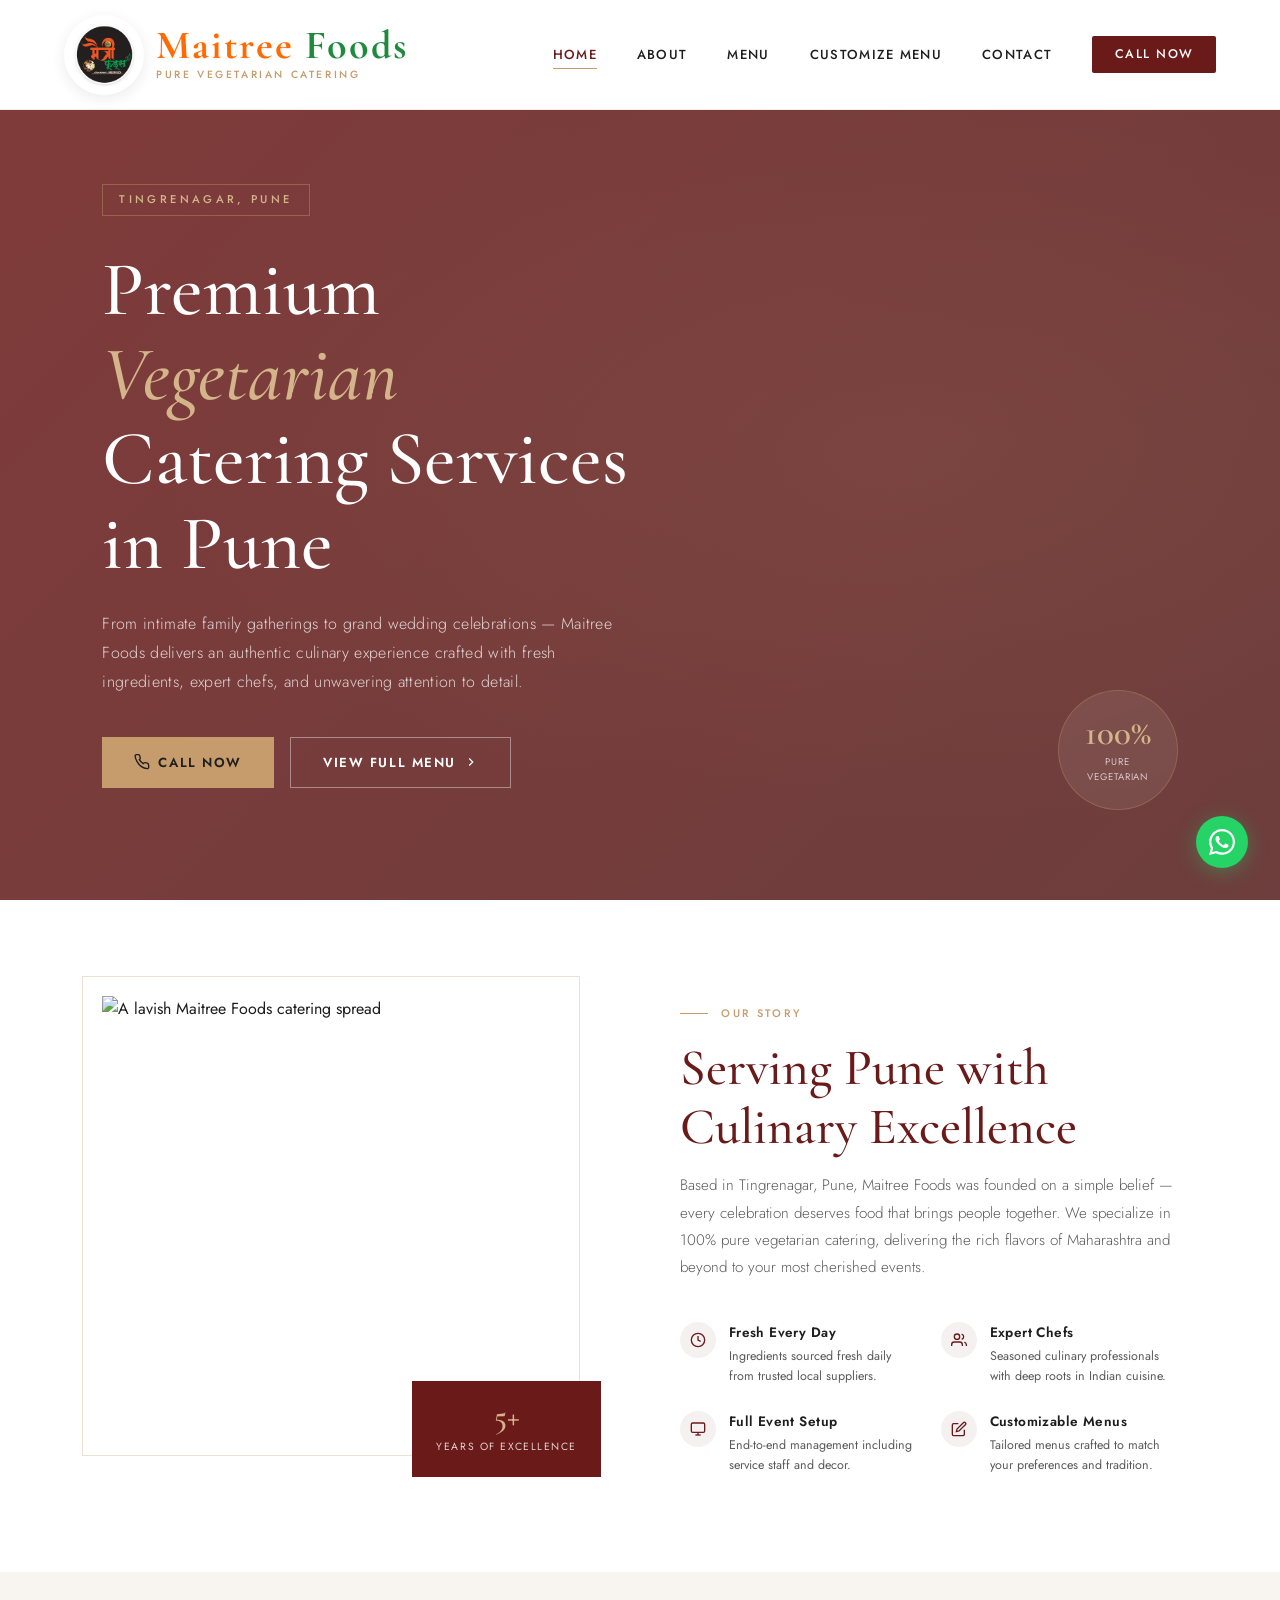
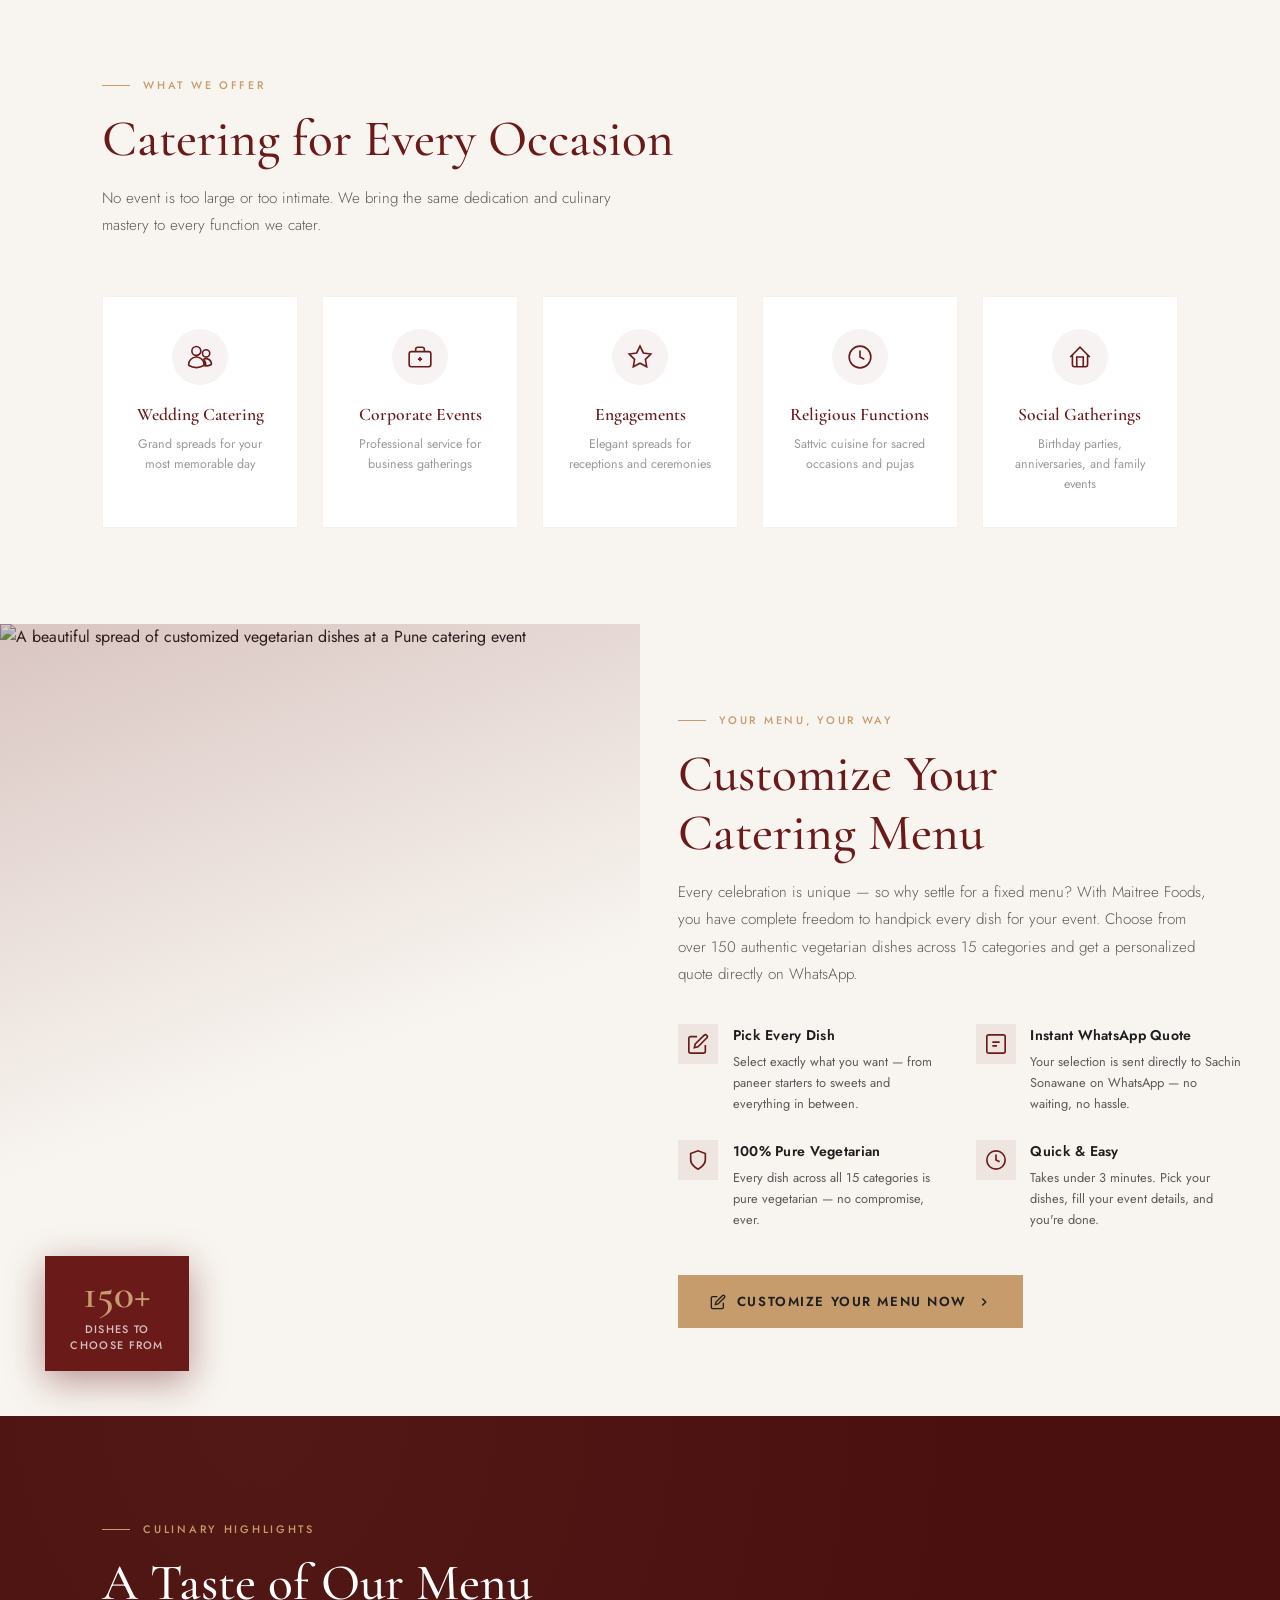
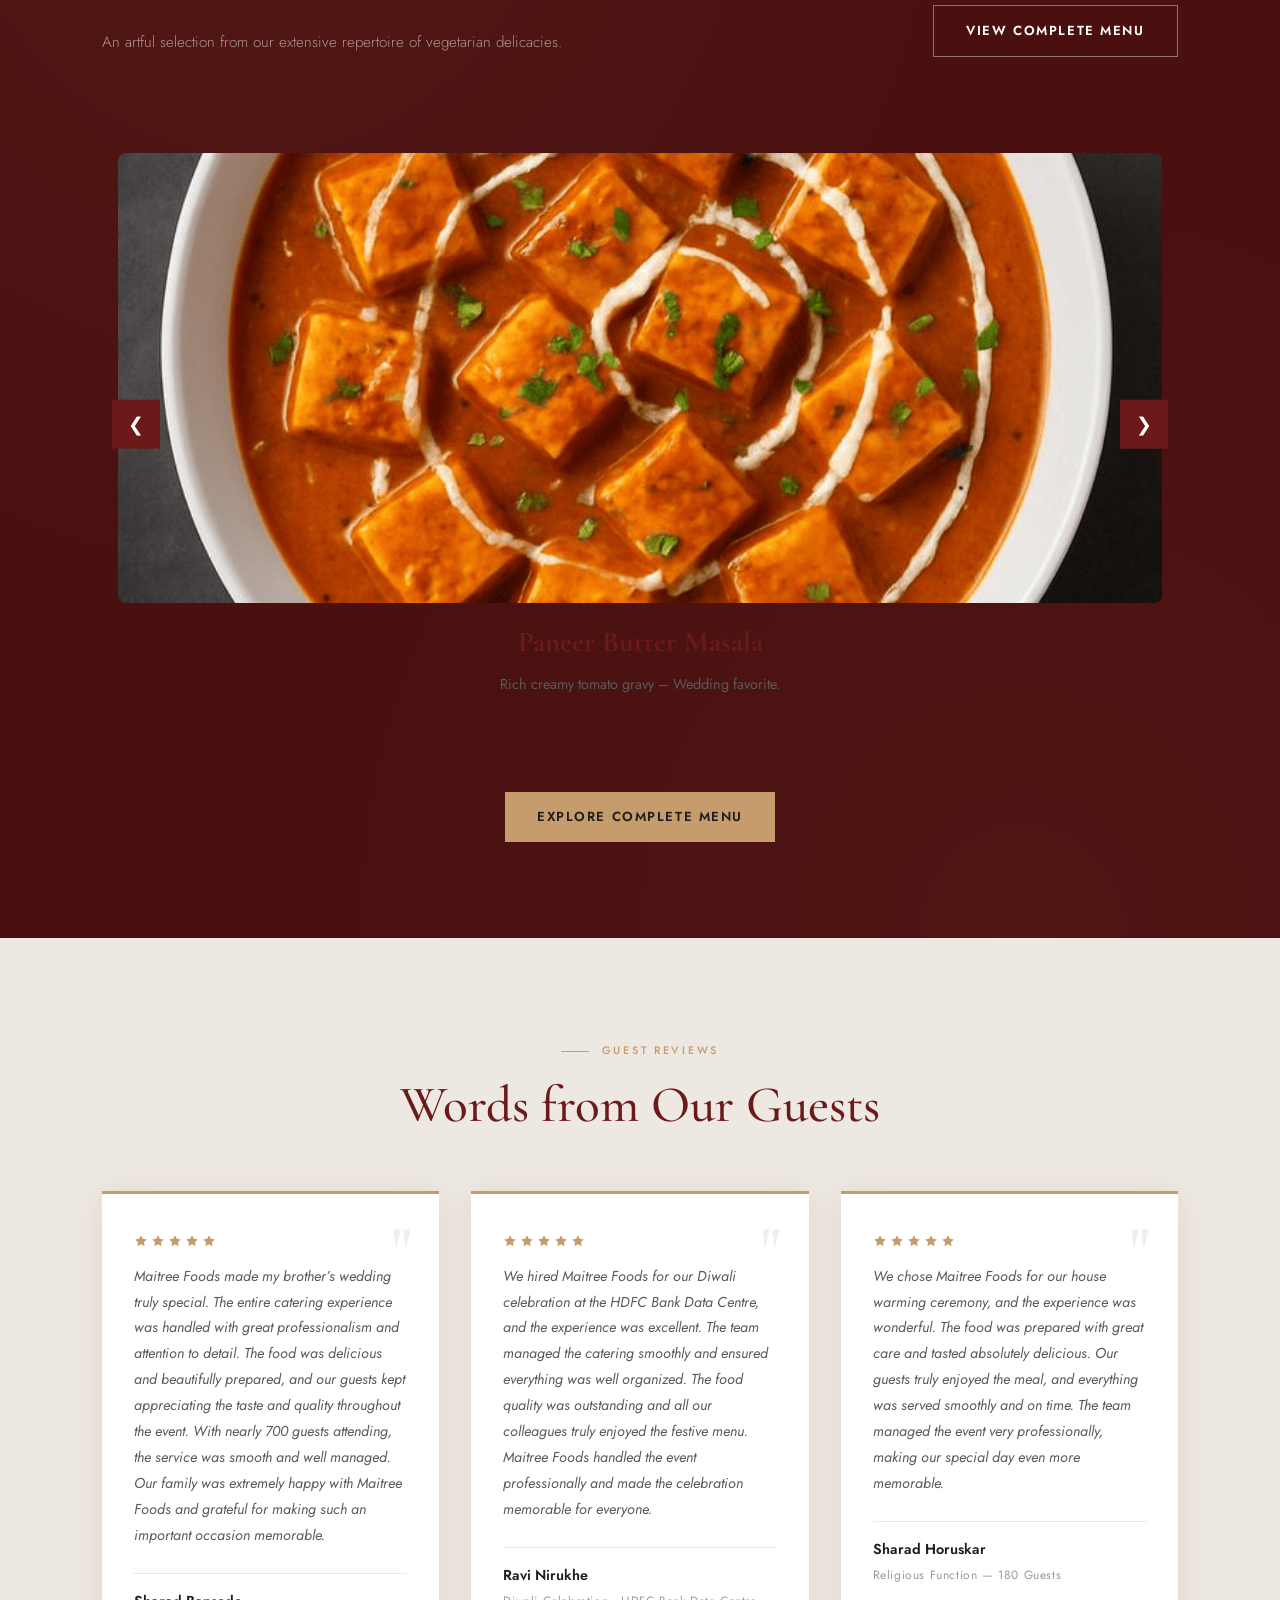
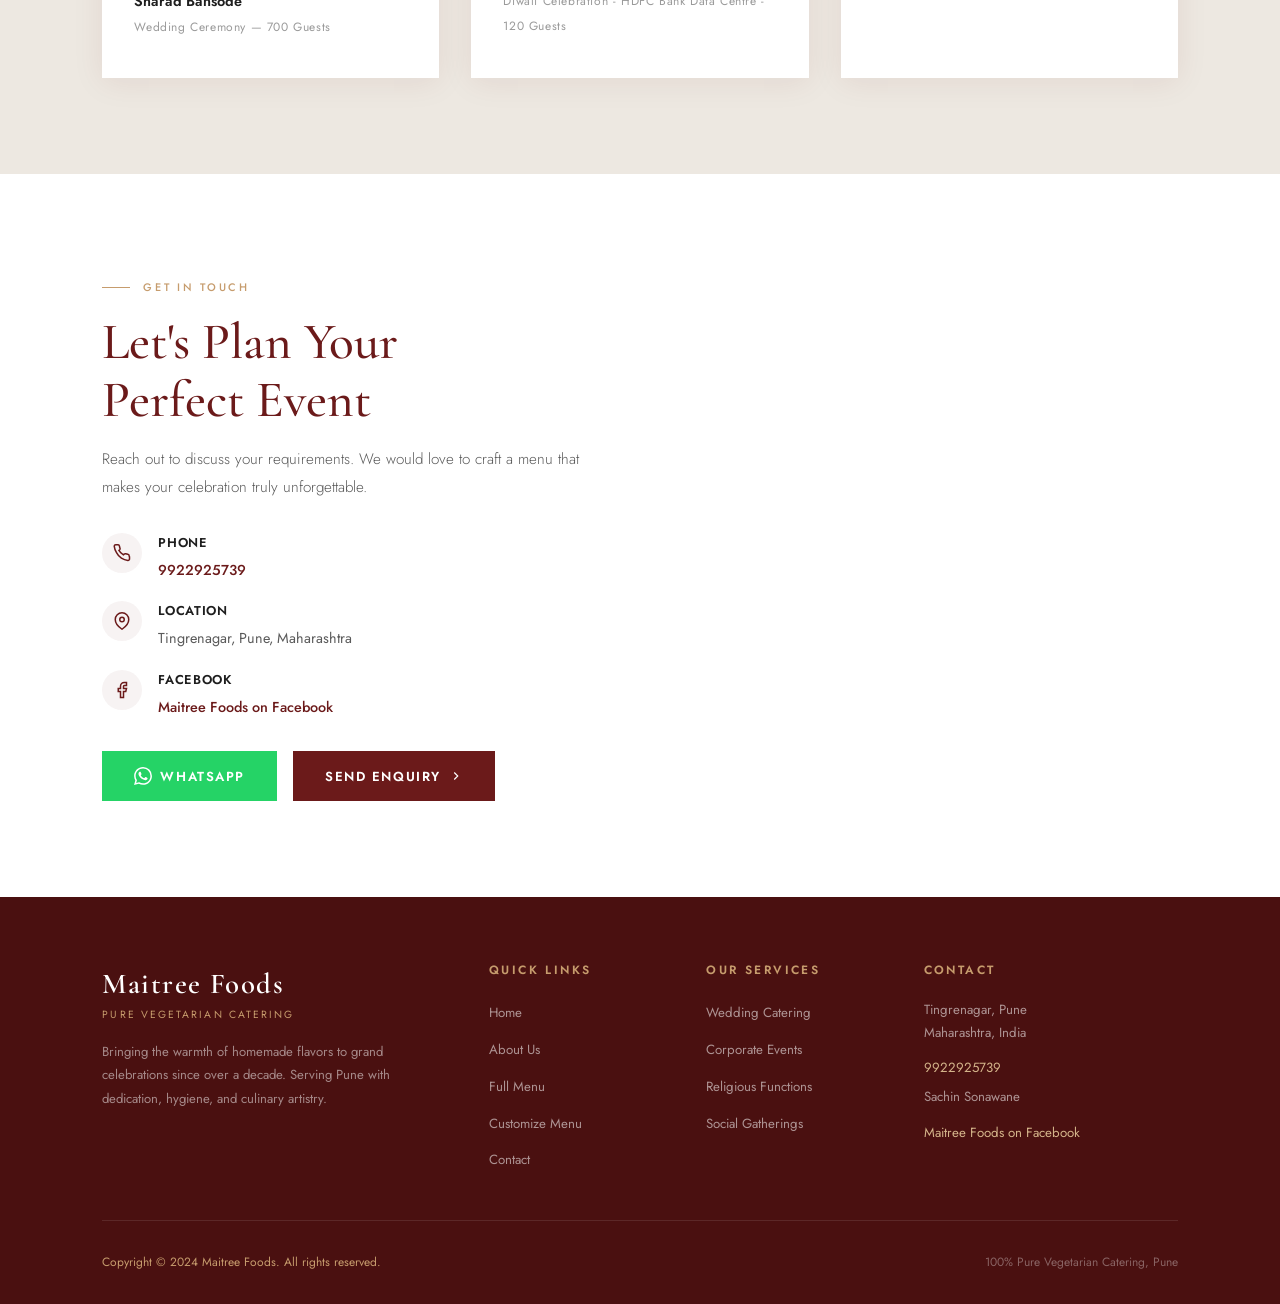
==== commit 853c961f: "Update index.html" ====
--- a/index.html
+++ b/index.html
@@ -704,19 +704,19 @@
 
         <div class="highlight-track">
           <div class="highlight-card">
-            <img src="Images/Paneer Dishes.png" alt="Paneer Butter Masala" />
+            <img src="Paneer Dishes.png" alt="Paneer Butter Masala" />
             <h3>Paneer Butter Masala</h3>
             <p>Rich creamy tomato gravy – Wedding favorite.</p>
           </div>
 
           <div class="highlight-card">
-            <img src="Images/Types of Roti.png" alt="Butter Roti" />
+            <img src="Types of Roti.png" alt="Butter Roti" />
             <h3>Butter Roti</h3>
             <p>Soft freshly made roti served hot with every meal .</p>
           </div>
 
           <div class="highlight-card">
-            <img src="Images/Rice.png" alt="Masala Rice" />
+            <img src="Rice.png" alt="Masala Rice" />
             <h3>Masala Rice</h3>
             <p>
               Traditional spiced rice cooked with fresh vegetables and masalas.>
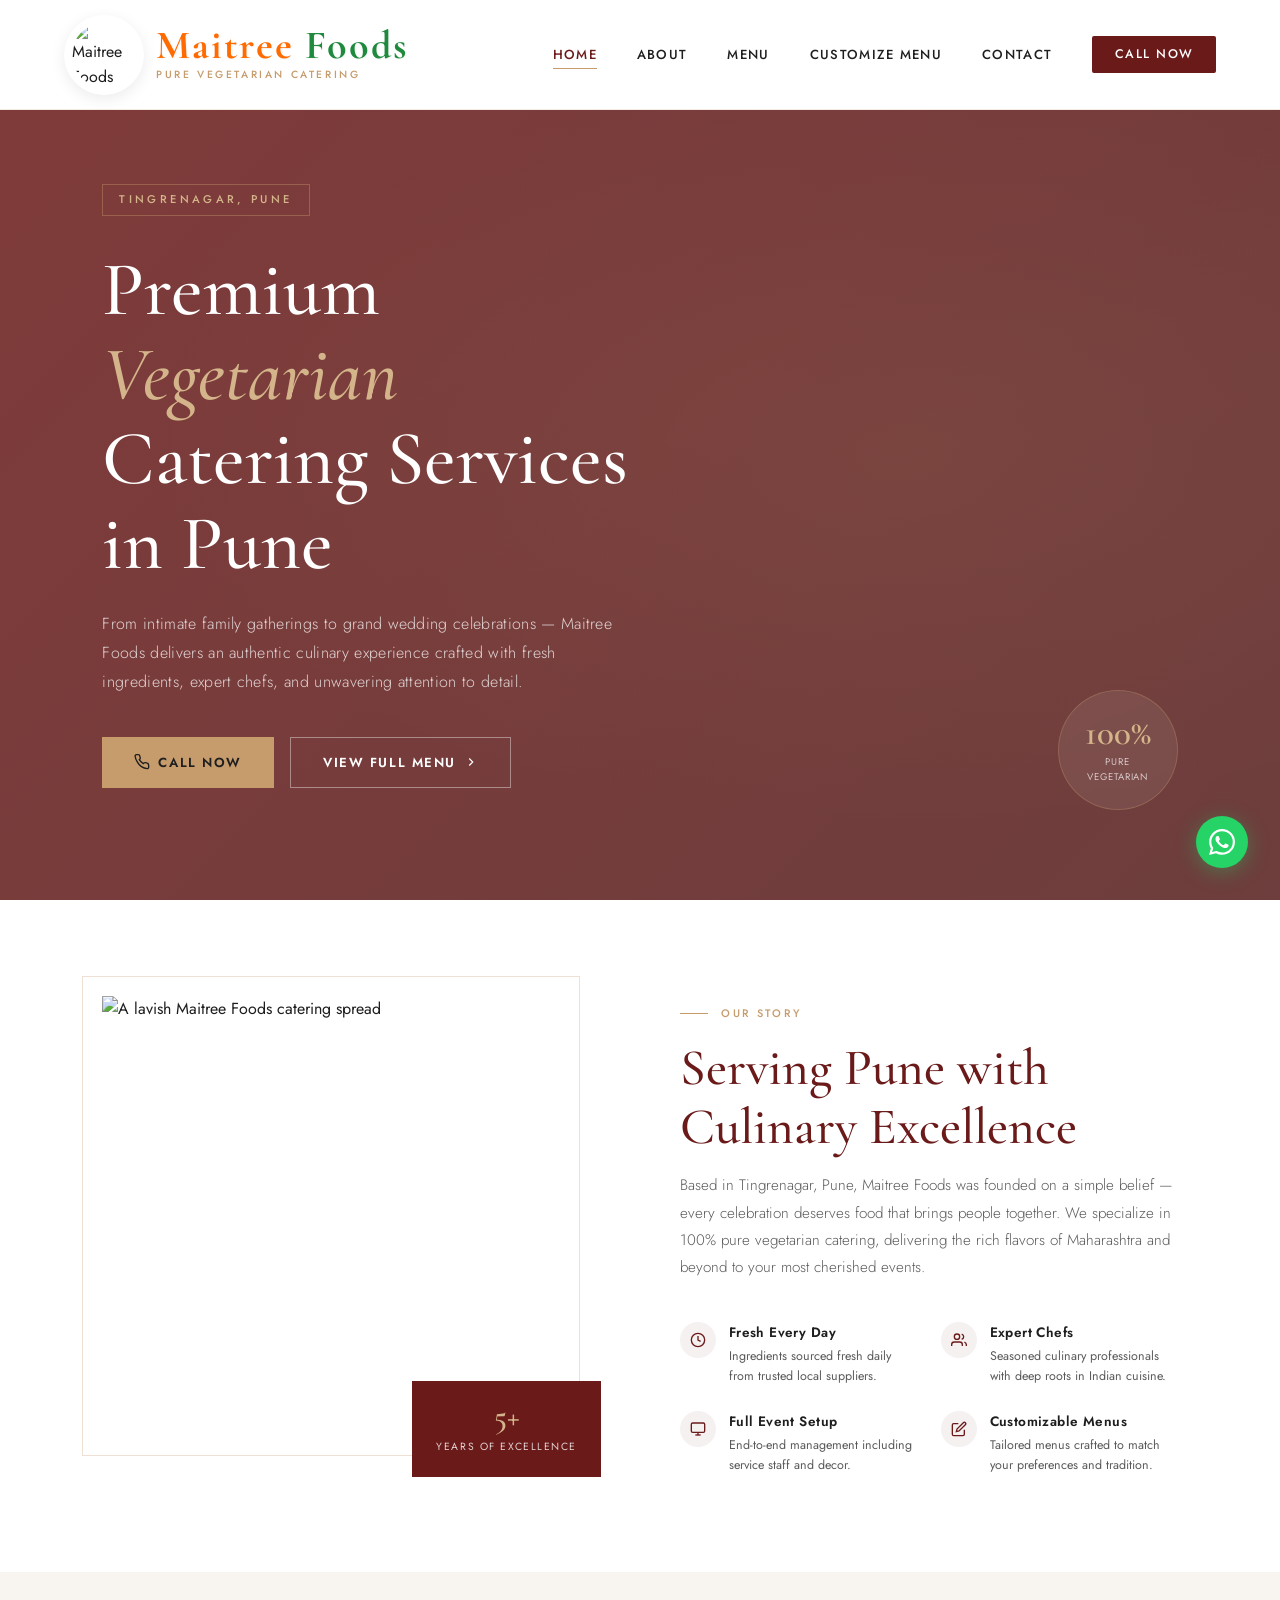
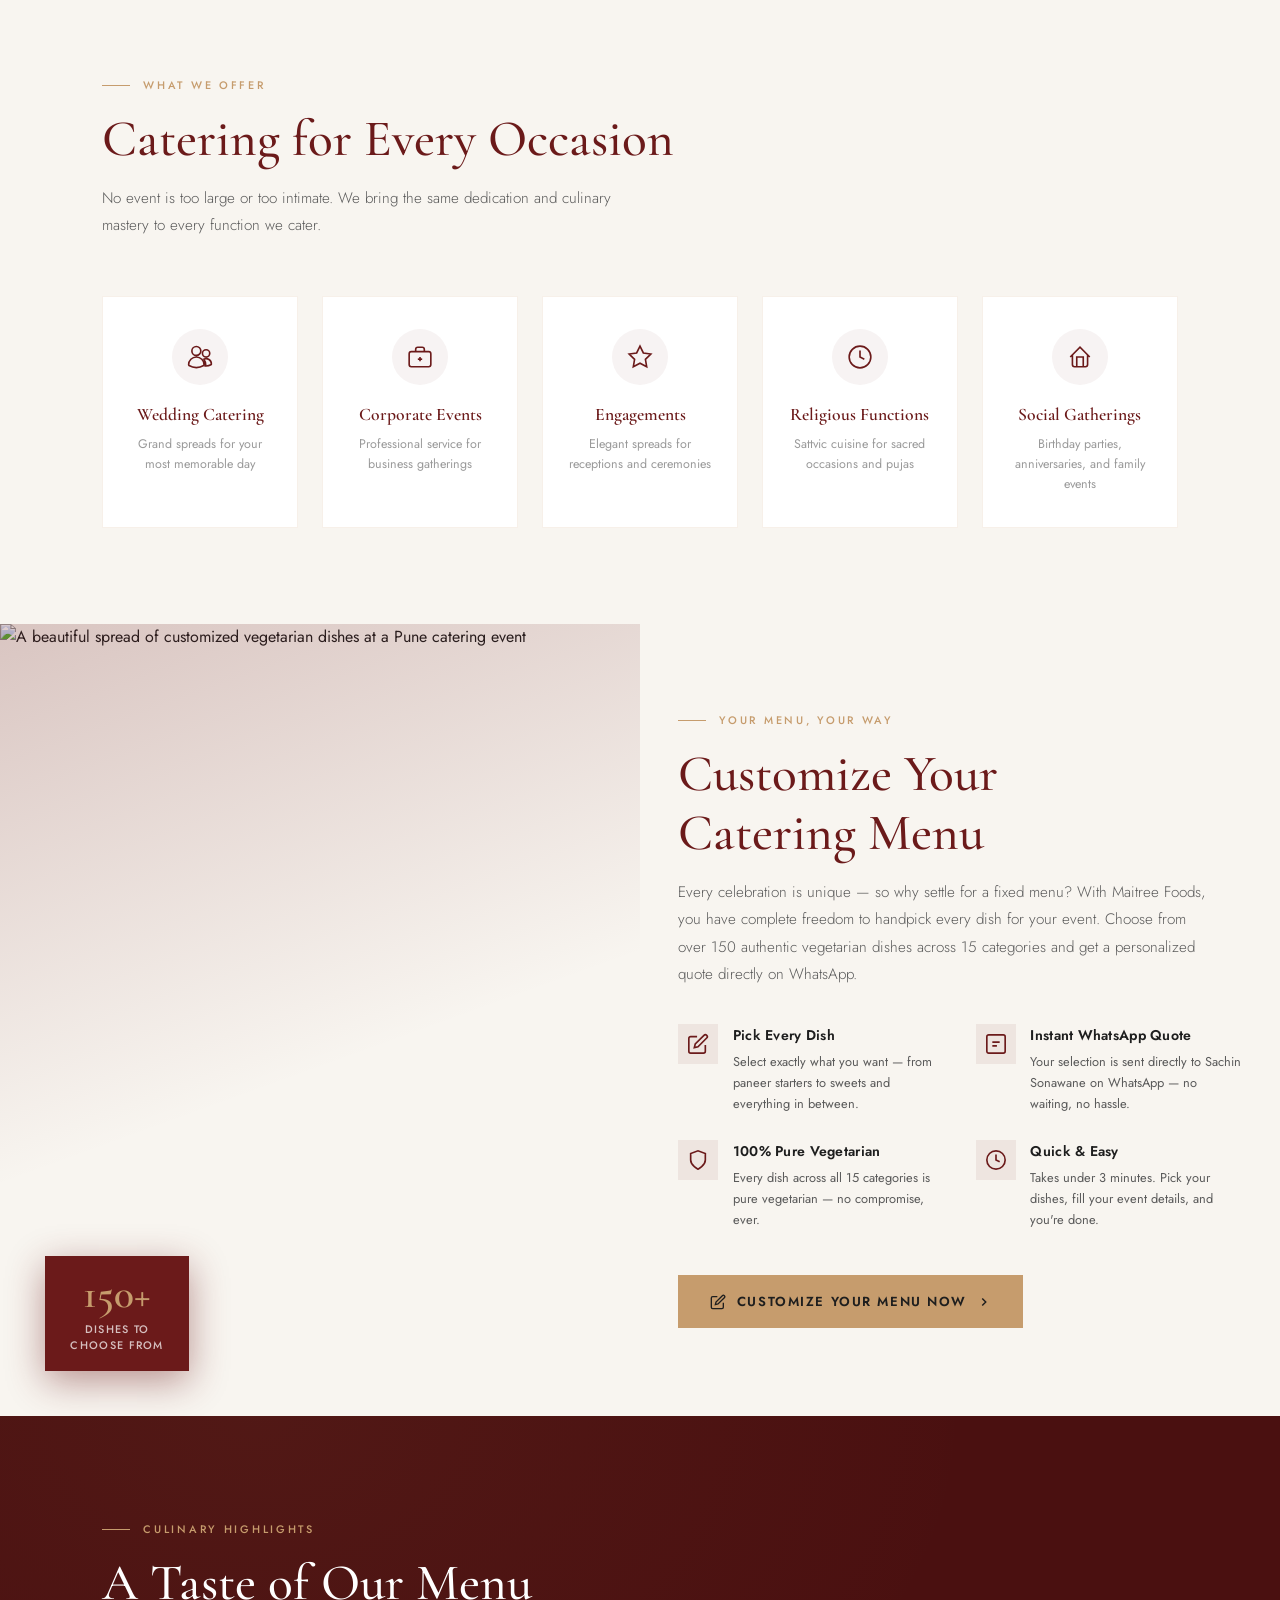
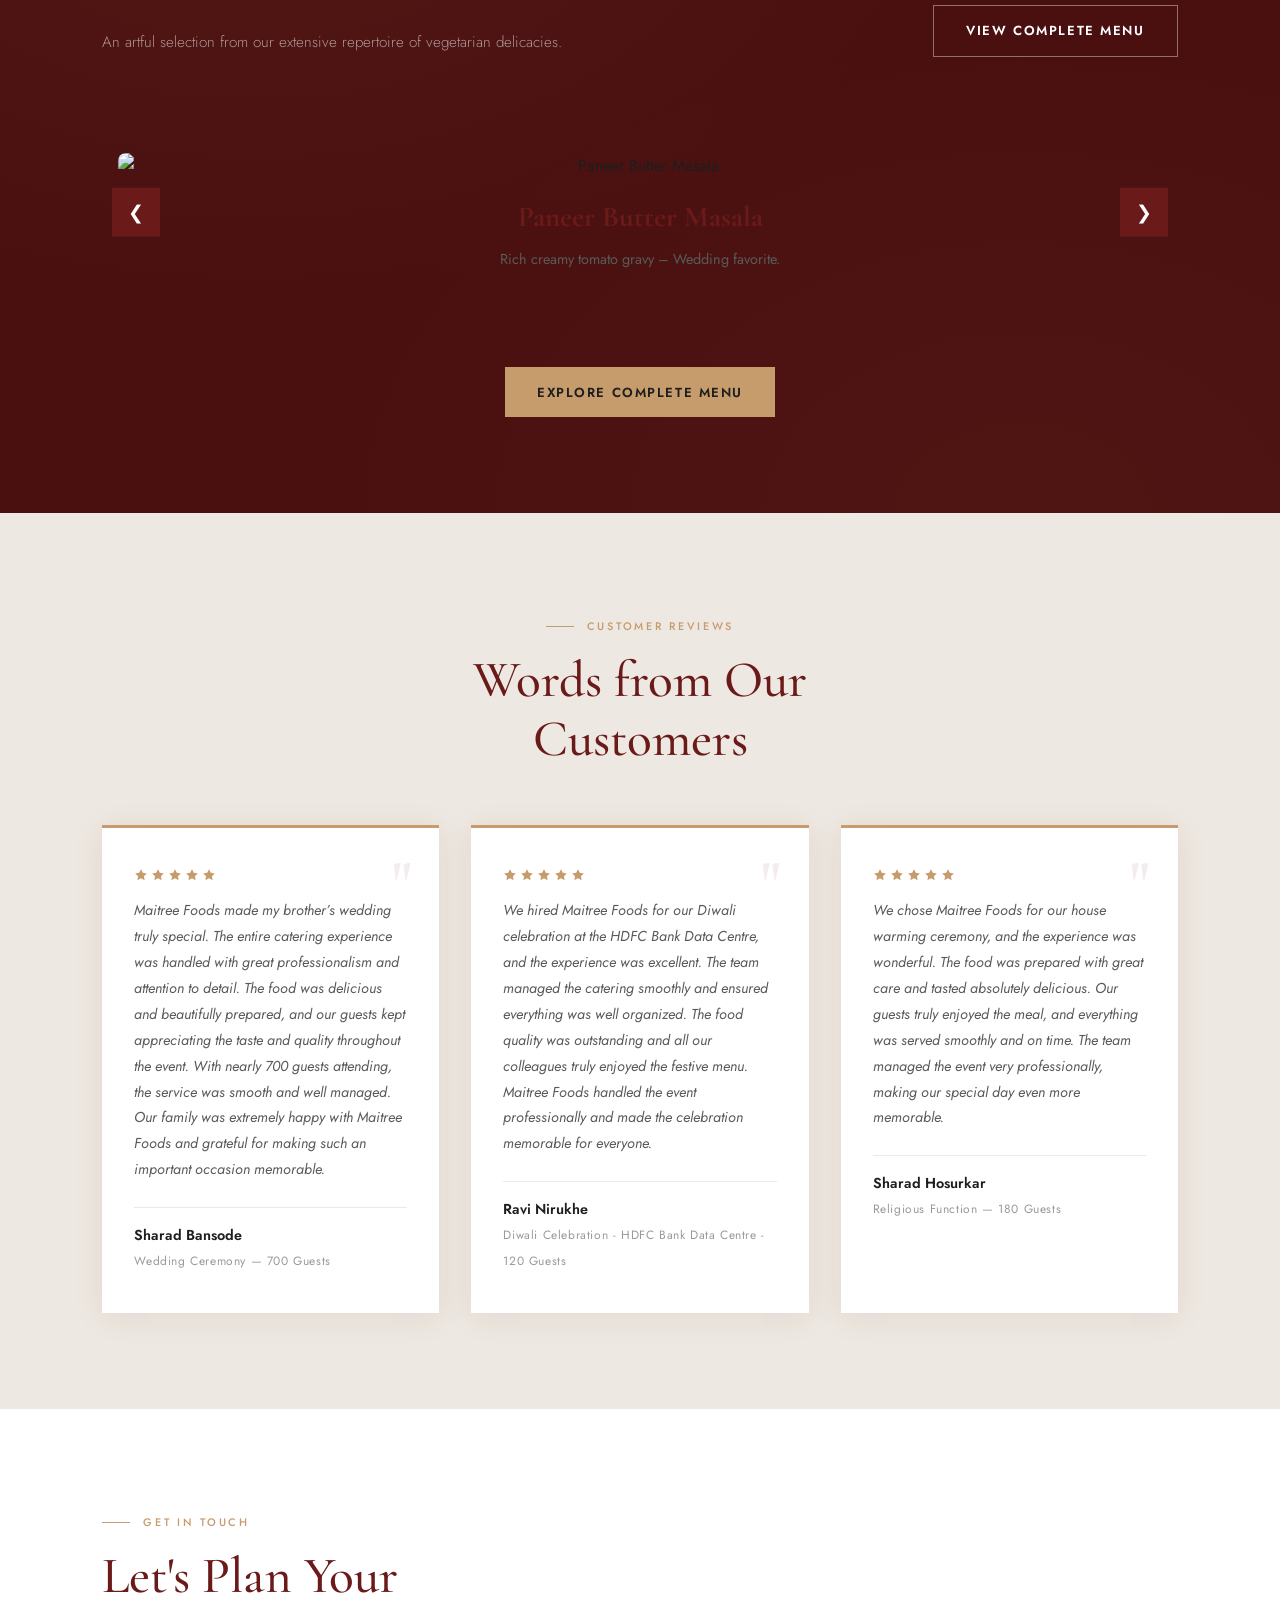
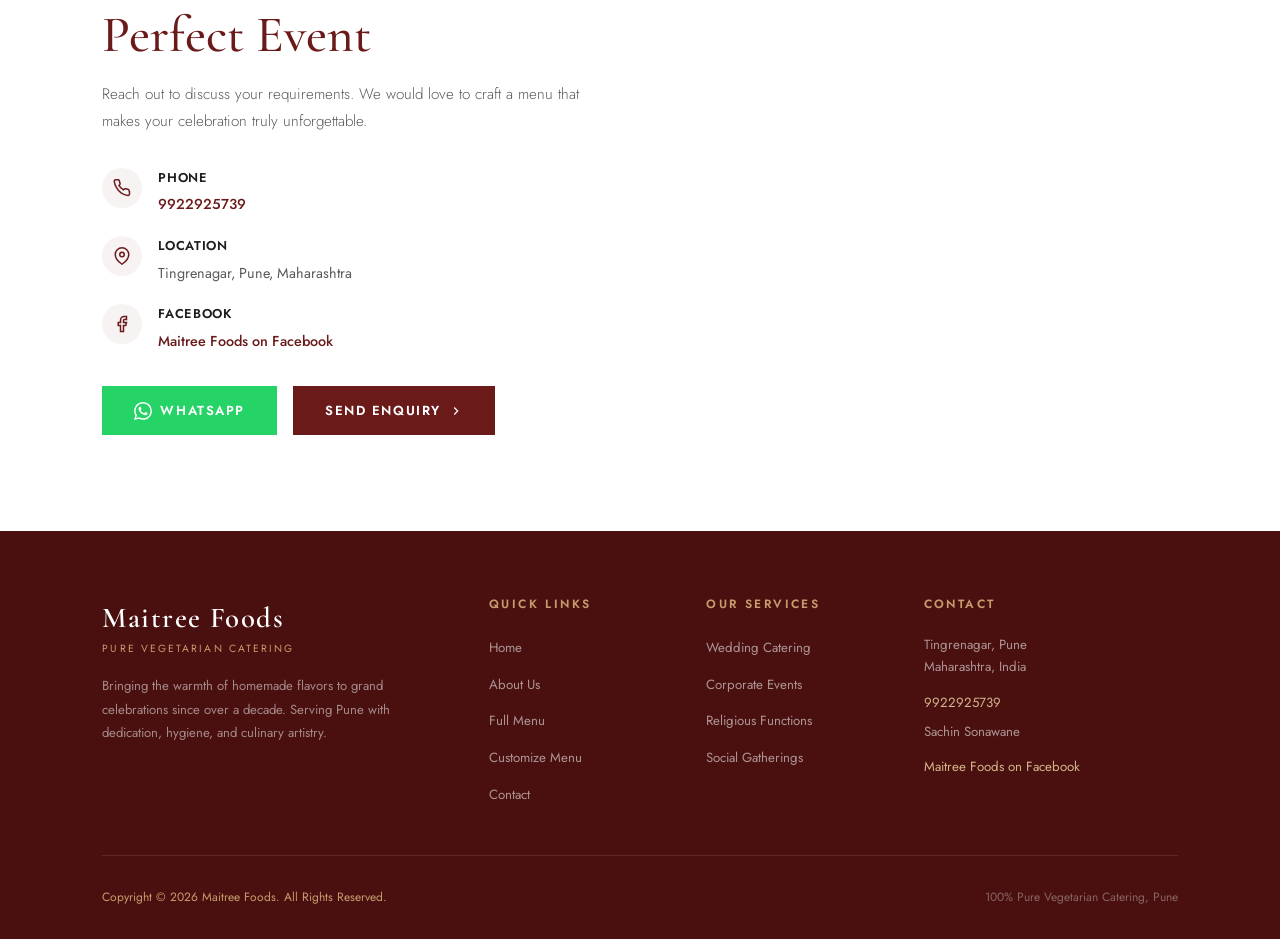
==== commit fe9f8009: "Update index.html" ====
--- a/index.html
+++ b/index.html
@@ -196,7 +196,7 @@
     <header class="site-header" id="siteHeader">
       <a href="index.html" class="logo">
         <img
-          src="Maitree foods logo2.png"
+          src="logo(edited).png"
           alt="Maitree Foods Logo"
           class="logo__icon"
         />
@@ -304,7 +304,7 @@
     <section class="about section" aria-labelledby="about-heading">
       <div class="about__image-wrap">
         <img
-          src="https://images.unsplash.com/photo-1567620905732-2d1ec7ab7445?w=800&q=80"
+          src="Thali.jpeg"
           alt="A lavish Maitree Foods catering spread"
         />
         <div class="about__image-tag">
@@ -704,19 +704,19 @@
 
         <div class="highlight-track">
           <div class="highlight-card">
-            <img src="Paneer Dishes.png" alt="Paneer Butter Masala" />
+            <img src="Images/Paneer Dishes.png" alt="Paneer Butter Masala" />
             <h3>Paneer Butter Masala</h3>
             <p>Rich creamy tomato gravy – Wedding favorite.</p>
           </div>
 
           <div class="highlight-card">
-            <img src="Types of Roti.png" alt="Butter Roti" />
+            <img src="Images/Types of Roti.png" alt="Butter Roti" />
             <h3>Butter Roti</h3>
             <p>Soft freshly made roti served hot with every meal .</p>
           </div>
 
           <div class="highlight-card">
-            <img src="Rice.png" alt="Masala Rice" />
+            <img src="Images/Rice.png" alt="Masala Rice" />
             <h3>Masala Rice</h3>
             <p>
               Traditional spiced rice cooked with fresh vegetables and masalas.>
@@ -740,9 +740,9 @@
       aria-labelledby="testimonials-heading"
     >
       <div class="testimonials__header">
-        <div class="section-label">Guest Reviews</div>
+        <div class="section-label">Customer Reviews</div>
         <h2 class="section-title" id="testimonials-heading">
-          Words from Our Guests
+          Words from Our Customers
         </h2>
       </div>
 
@@ -777,7 +777,10 @@
             </svg>
           </div>
           <p>
-           Maitree Foods made my brother’s wedding truly special. The entire catering experience was handled with great professionalism and attention to detail. The food was delicious and beautifully prepared, and our guests kept appreciating the taste and quality throughout the event. With nearly 700 guests attending, the service was smooth and well managed. Our family was extremely happy with Maitree Foods and grateful for making such an important occasion memorable.
+           Maitree Foods made my brother’s wedding truly special. 
+           The entire catering experience was handled with great professionalism and attention to detail. 
+           The food was delicious and beautifully prepared, and our guests kept appreciating the taste and quality throughout the event. 
+           With nearly 700 guests attending, the service was smooth and well managed. Our family was extremely happy with Maitree Foods and grateful for making such an important occasion memorable.
           </p>
           <div class="testimonial-card__author">
             <strong>Sharad Bansode</strong>
@@ -856,7 +859,7 @@
             We chose Maitree Foods for our house warming ceremony, and the experience was wonderful. The food was prepared with great care and tasted absolutely delicious. Our guests truly enjoyed the meal, and everything was served smoothly and on time. The team managed the event very professionally, making our special day even more memorable.
           </p>
           <div class="testimonial-card__author">
-            <strong>Sharad Horuskar</strong>
+            <strong>Sharad Hosurkar</strong>
             <span>Religious Function — 180 Guests</span>
           </div>
         </article>
@@ -1028,8 +1031,8 @@
       </div>
       <div class="site-footer__bottom">
         <span
-          >Copyright &copy; 2024 <span>Maitree Foods</span>. All rights
-          reserved.</span
+          >Copyright &copy; 2026 <span>Maitree Foods</span>. All Rights
+          Reserved.</span
         >
         <span style="color: rgba(255, 255, 255, 0.35)"
           >100% Pure Vegetarian Catering, Pune</span
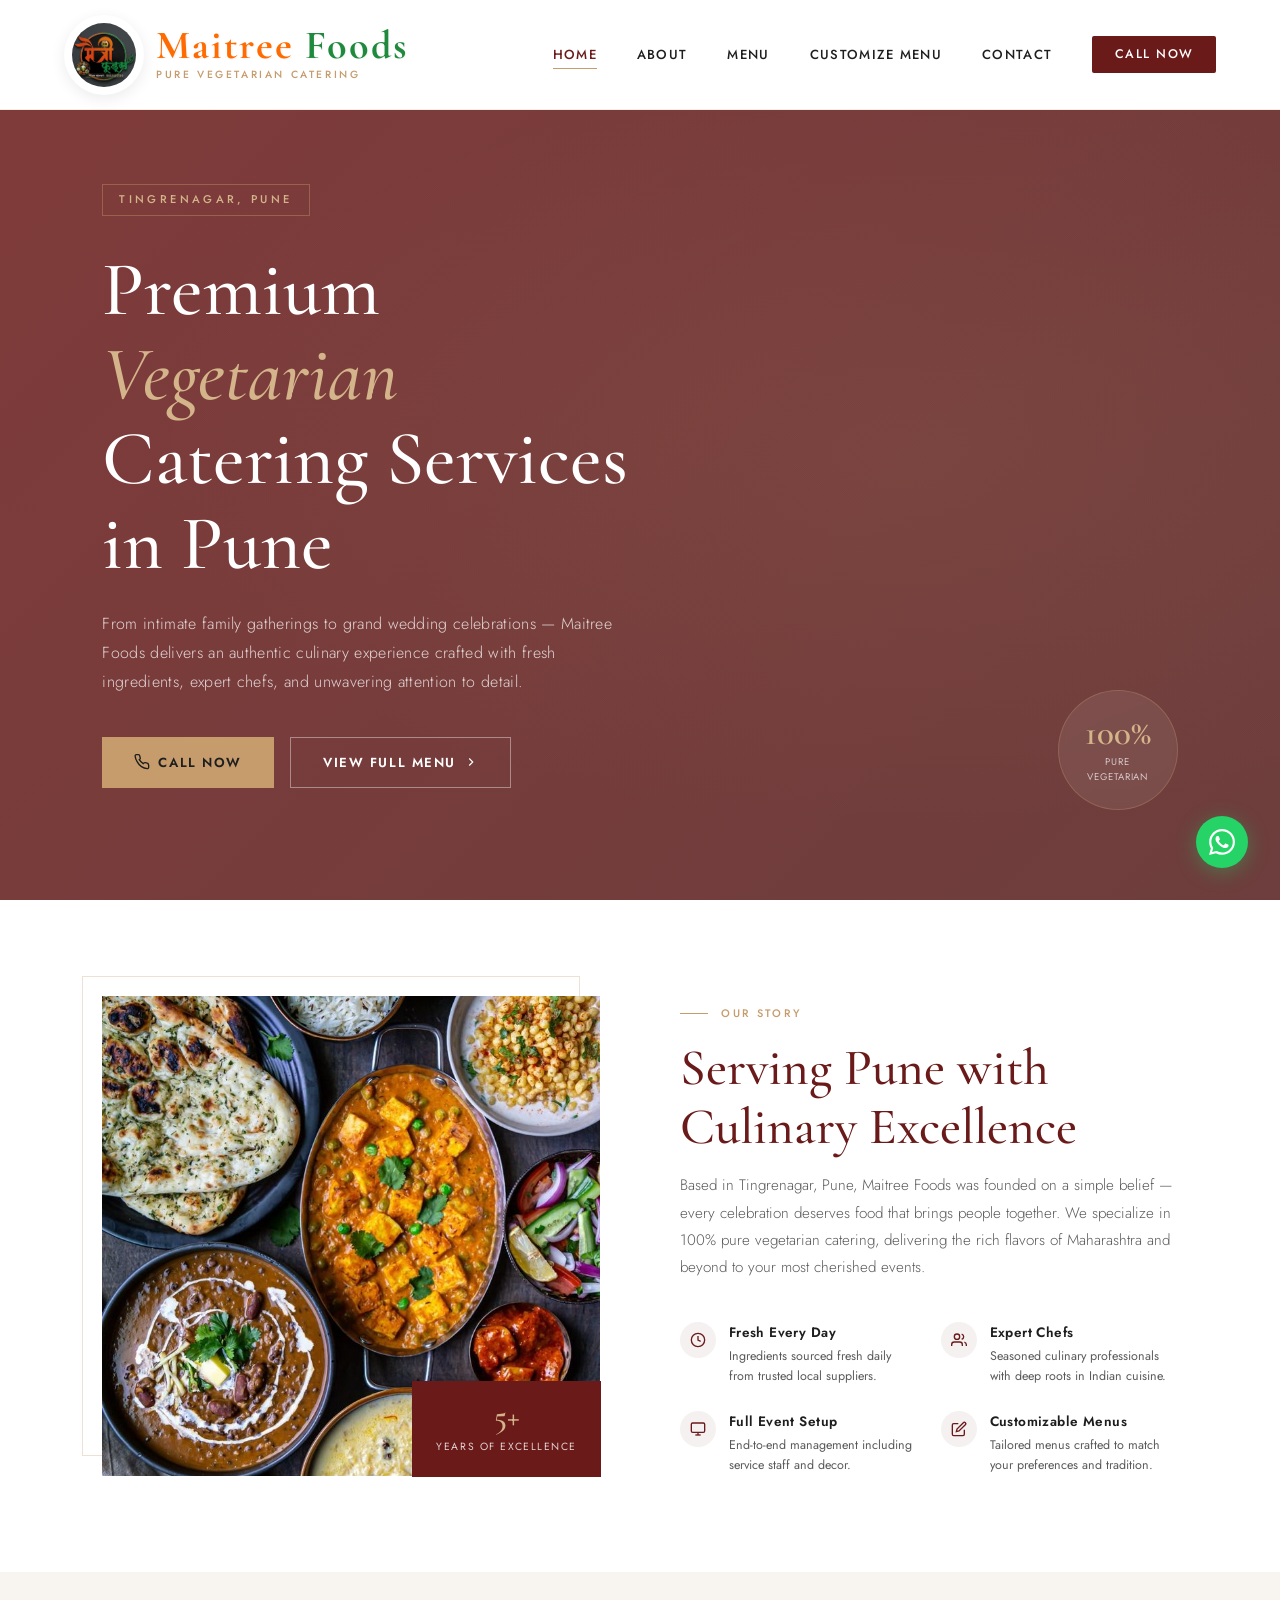
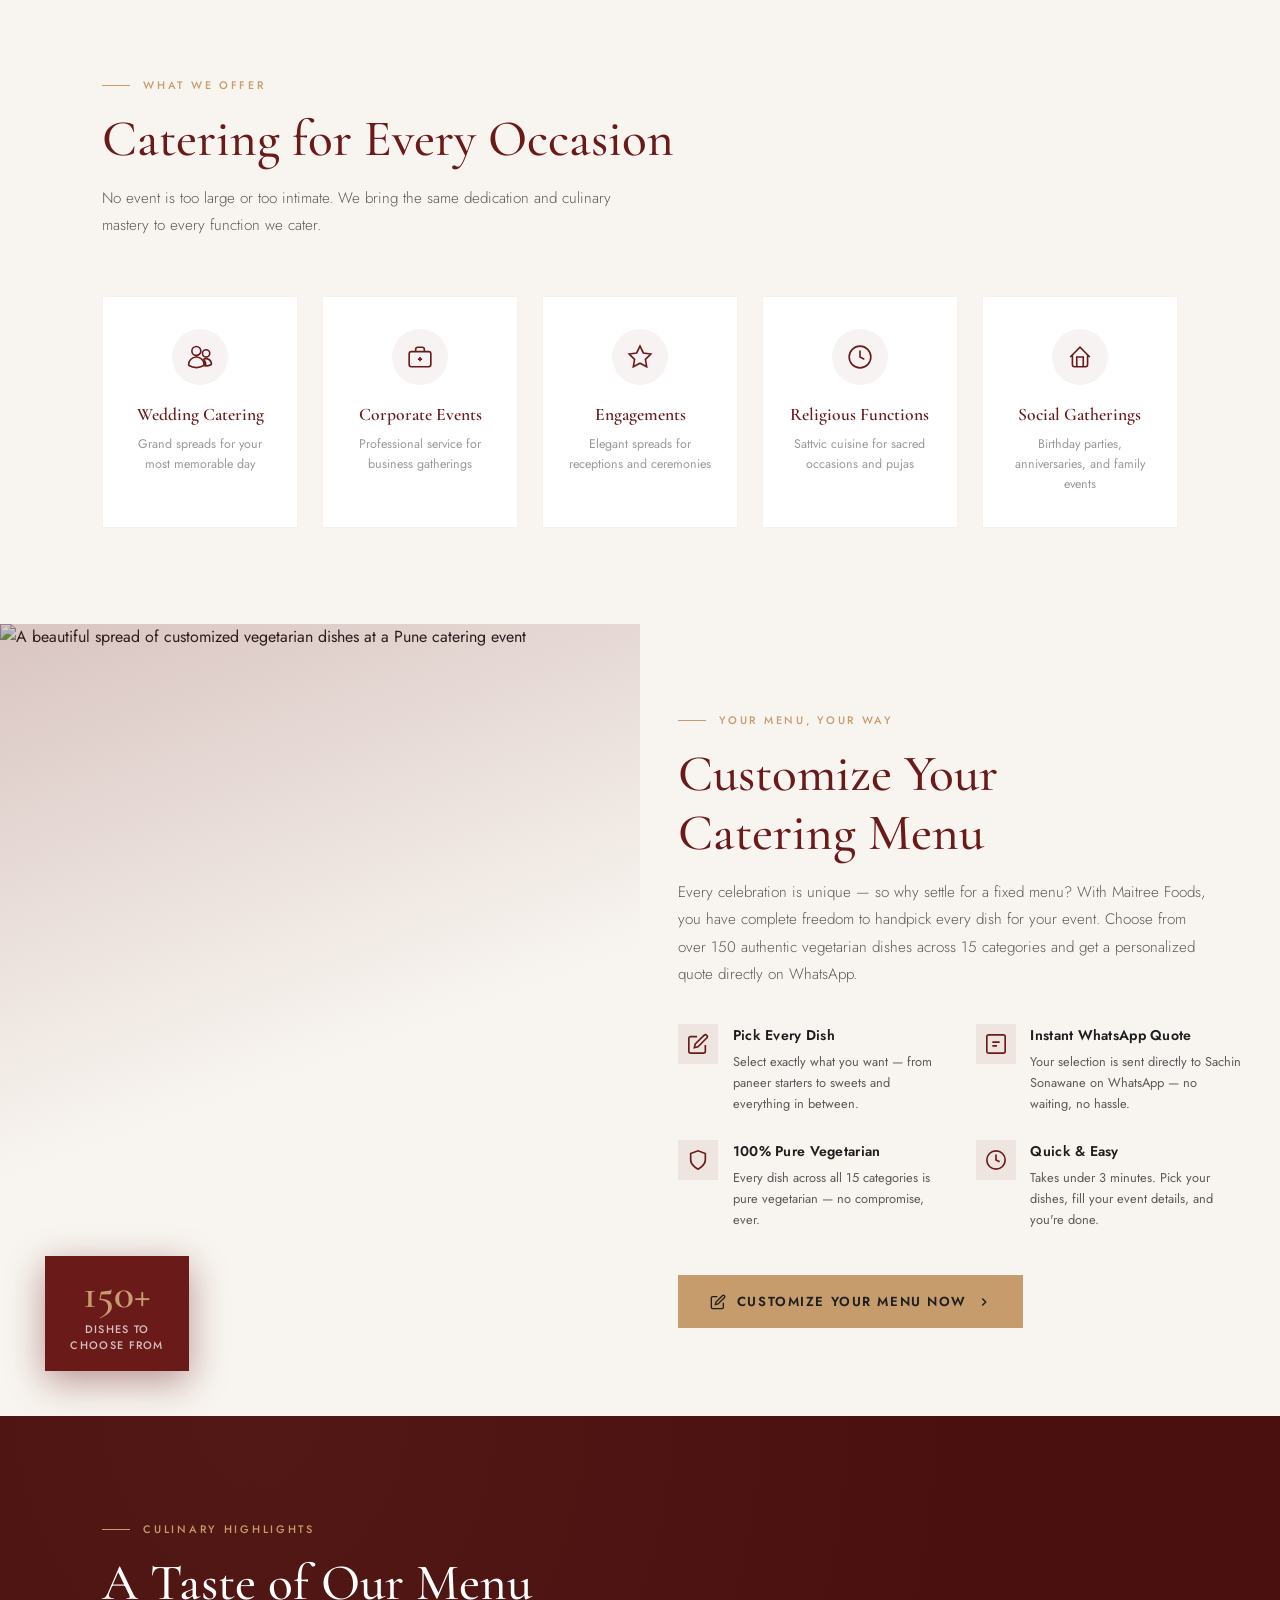
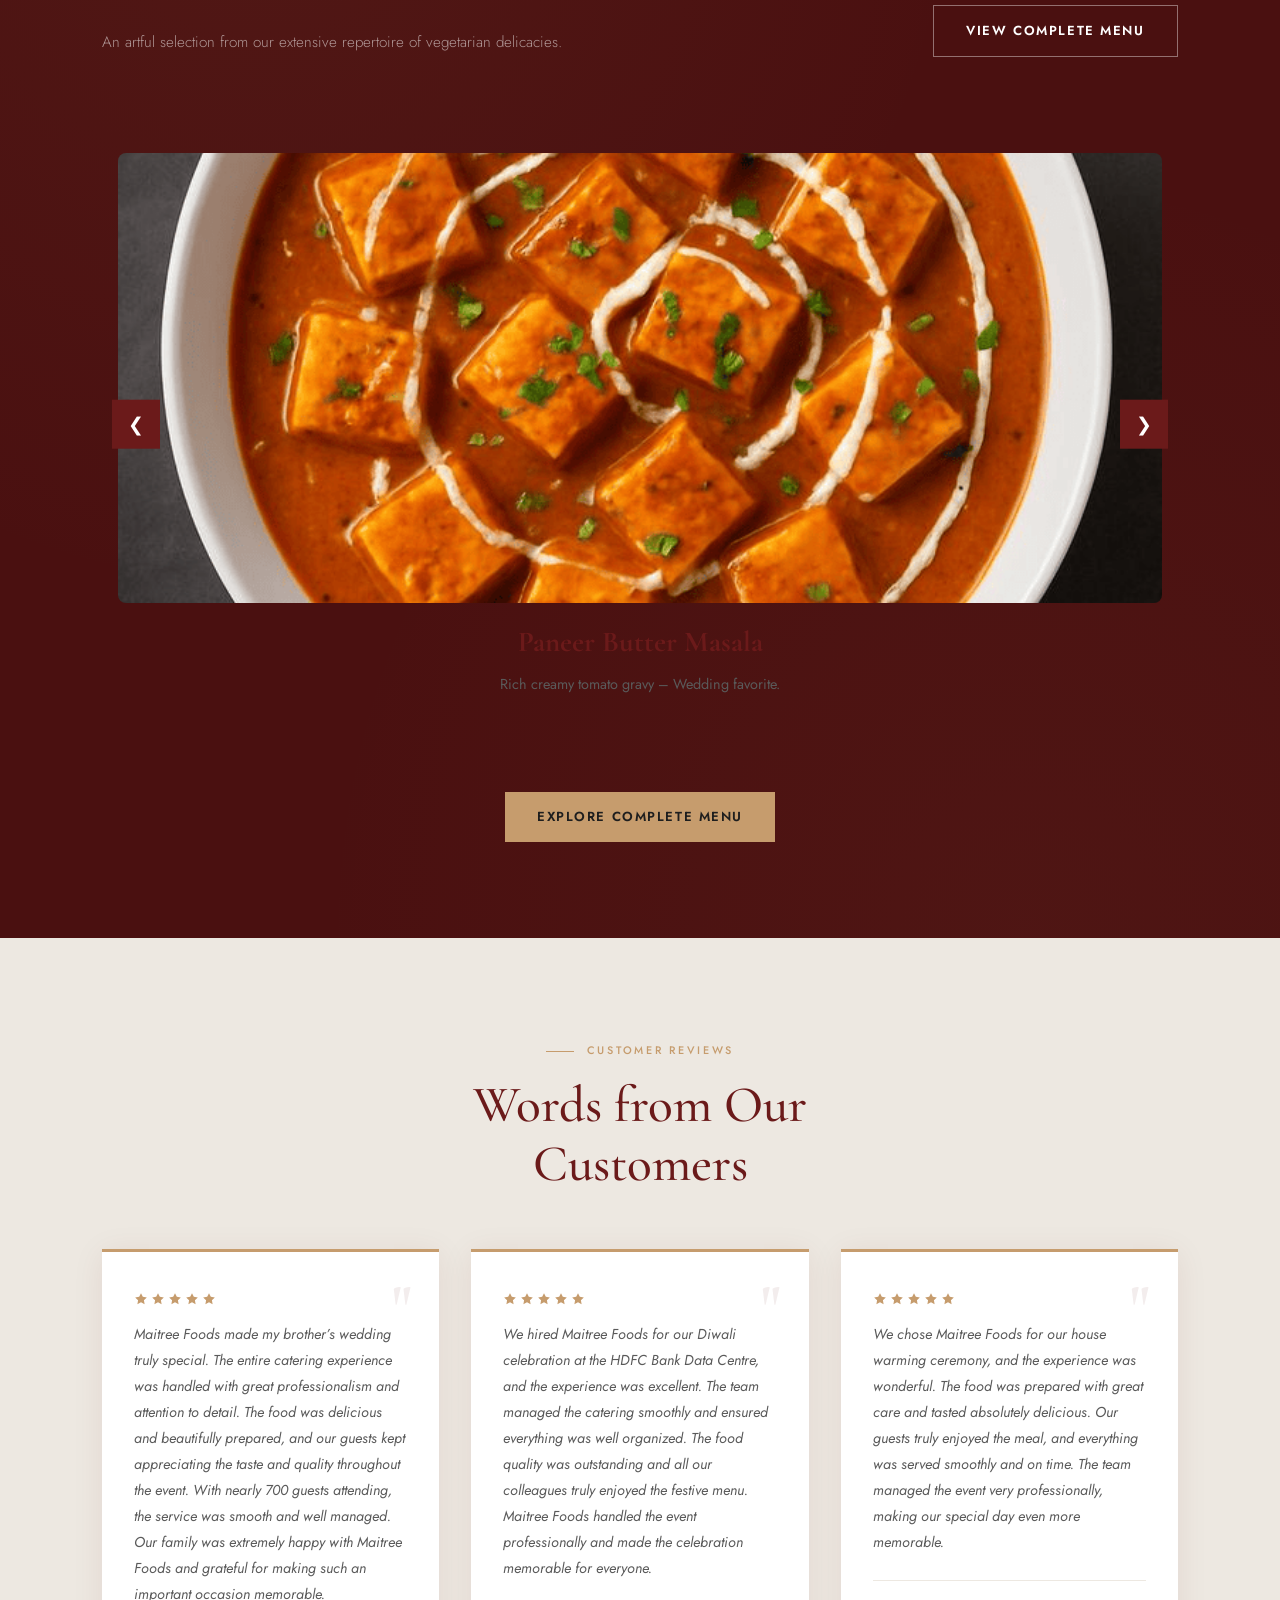
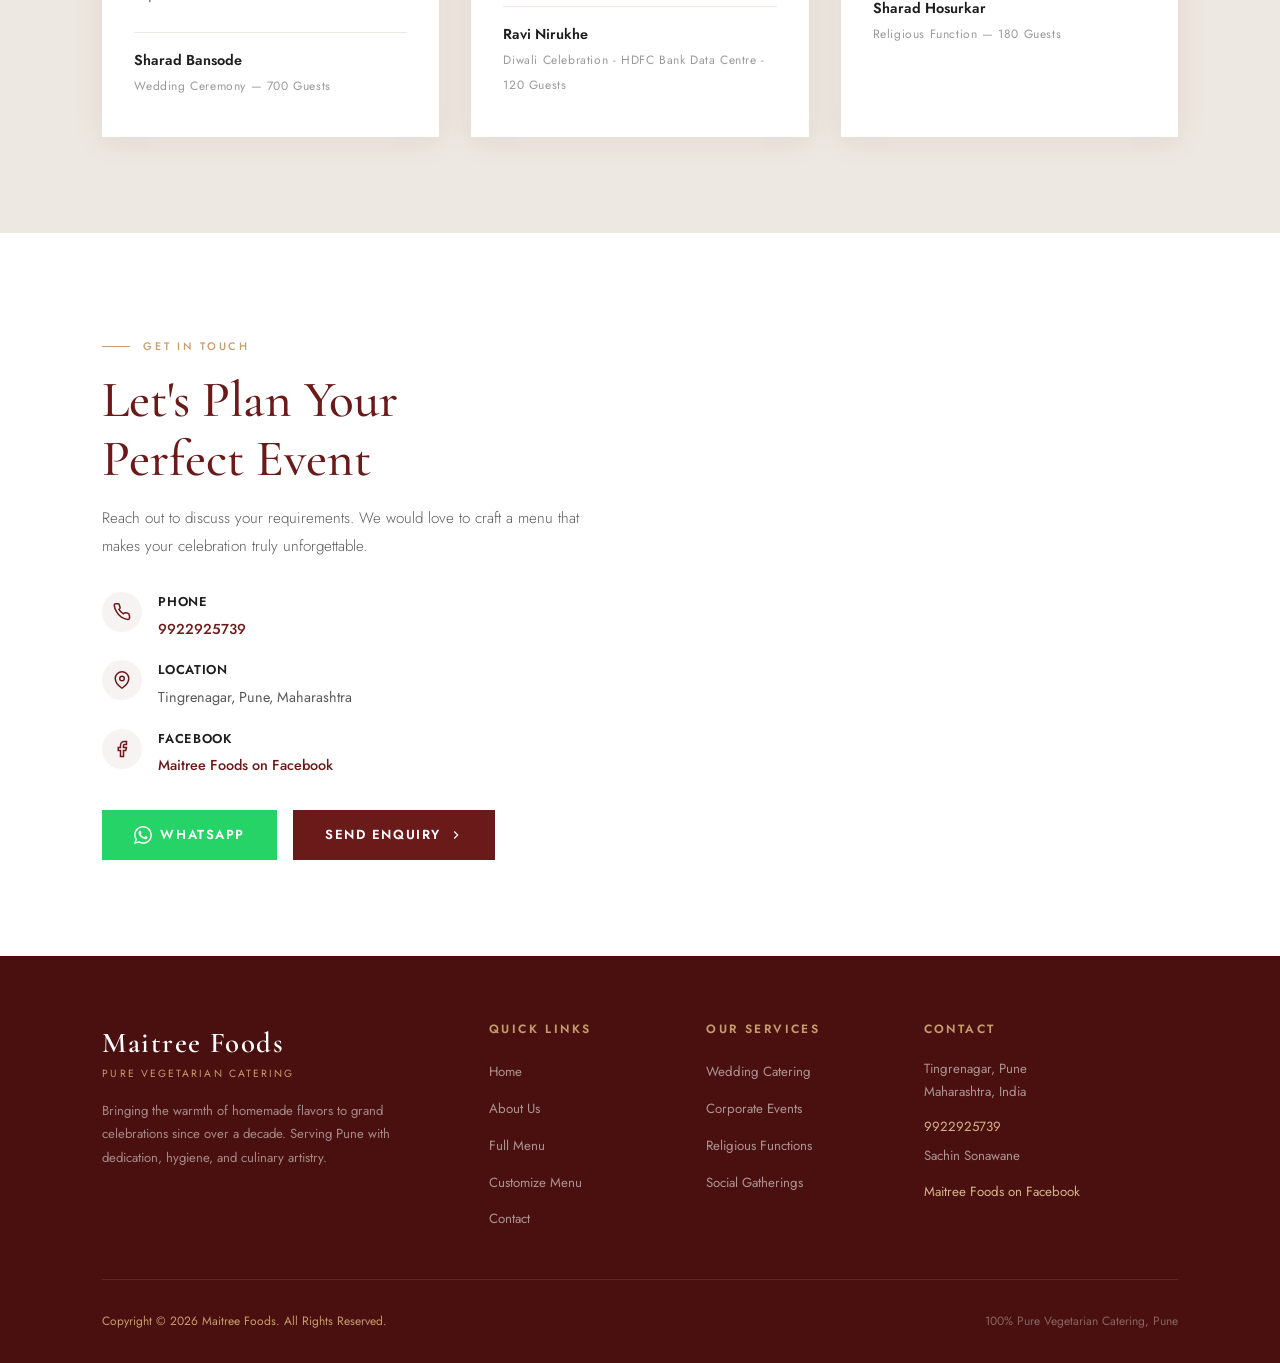
==== commit 8b490172: "Update index.html" ====
--- a/index.html
+++ b/index.html
@@ -704,19 +704,19 @@
 
         <div class="highlight-track">
           <div class="highlight-card">
-            <img src="Images/Paneer Dishes.png" alt="Paneer Butter Masala" />
+            <img src="Paneer Dishes.png" alt="Paneer Butter Masala" />
             <h3>Paneer Butter Masala</h3>
             <p>Rich creamy tomato gravy – Wedding favorite.</p>
           </div>
 
           <div class="highlight-card">
-            <img src="Images/Types of Roti.png" alt="Butter Roti" />
+            <img src="Types of Roti.png" alt="Butter Roti" />
             <h3>Butter Roti</h3>
             <p>Soft freshly made roti served hot with every meal .</p>
           </div>
 
           <div class="highlight-card">
-            <img src="Images/Rice.png" alt="Masala Rice" />
+            <img src="Rice.png" alt="Masala Rice" />
             <h3>Masala Rice</h3>
             <p>
               Traditional spiced rice cooked with fresh vegetables and masalas.>
--- a/style.css
+++ b/style.css
@@ -1250,6 +1250,7 @@
   align-items:center;
   justify-content:center;
   border:3px solid var(--gold);
+  flex-shrink:0;
   box-shadow:0 4px 14px rgba(0,0,0,0.12);
   transition:transform .35s ease;
 }
@@ -1258,6 +1259,7 @@
   width:100%;
   height:100%;
   object-fit:cover;
+  border-radius:50%;
   transition:transform .4s ease;
 }
 
@@ -1278,6 +1280,7 @@
 width:50px;
 height:50px;
 border-width:2px;
+flex-shrink:0;
 }
 
 }
@@ -2031,4 +2034,4 @@
   font-size: 0.75rem;
   color: rgba(255,255,255,0.6);
   margin-top: 0.5rem;
-}+}
